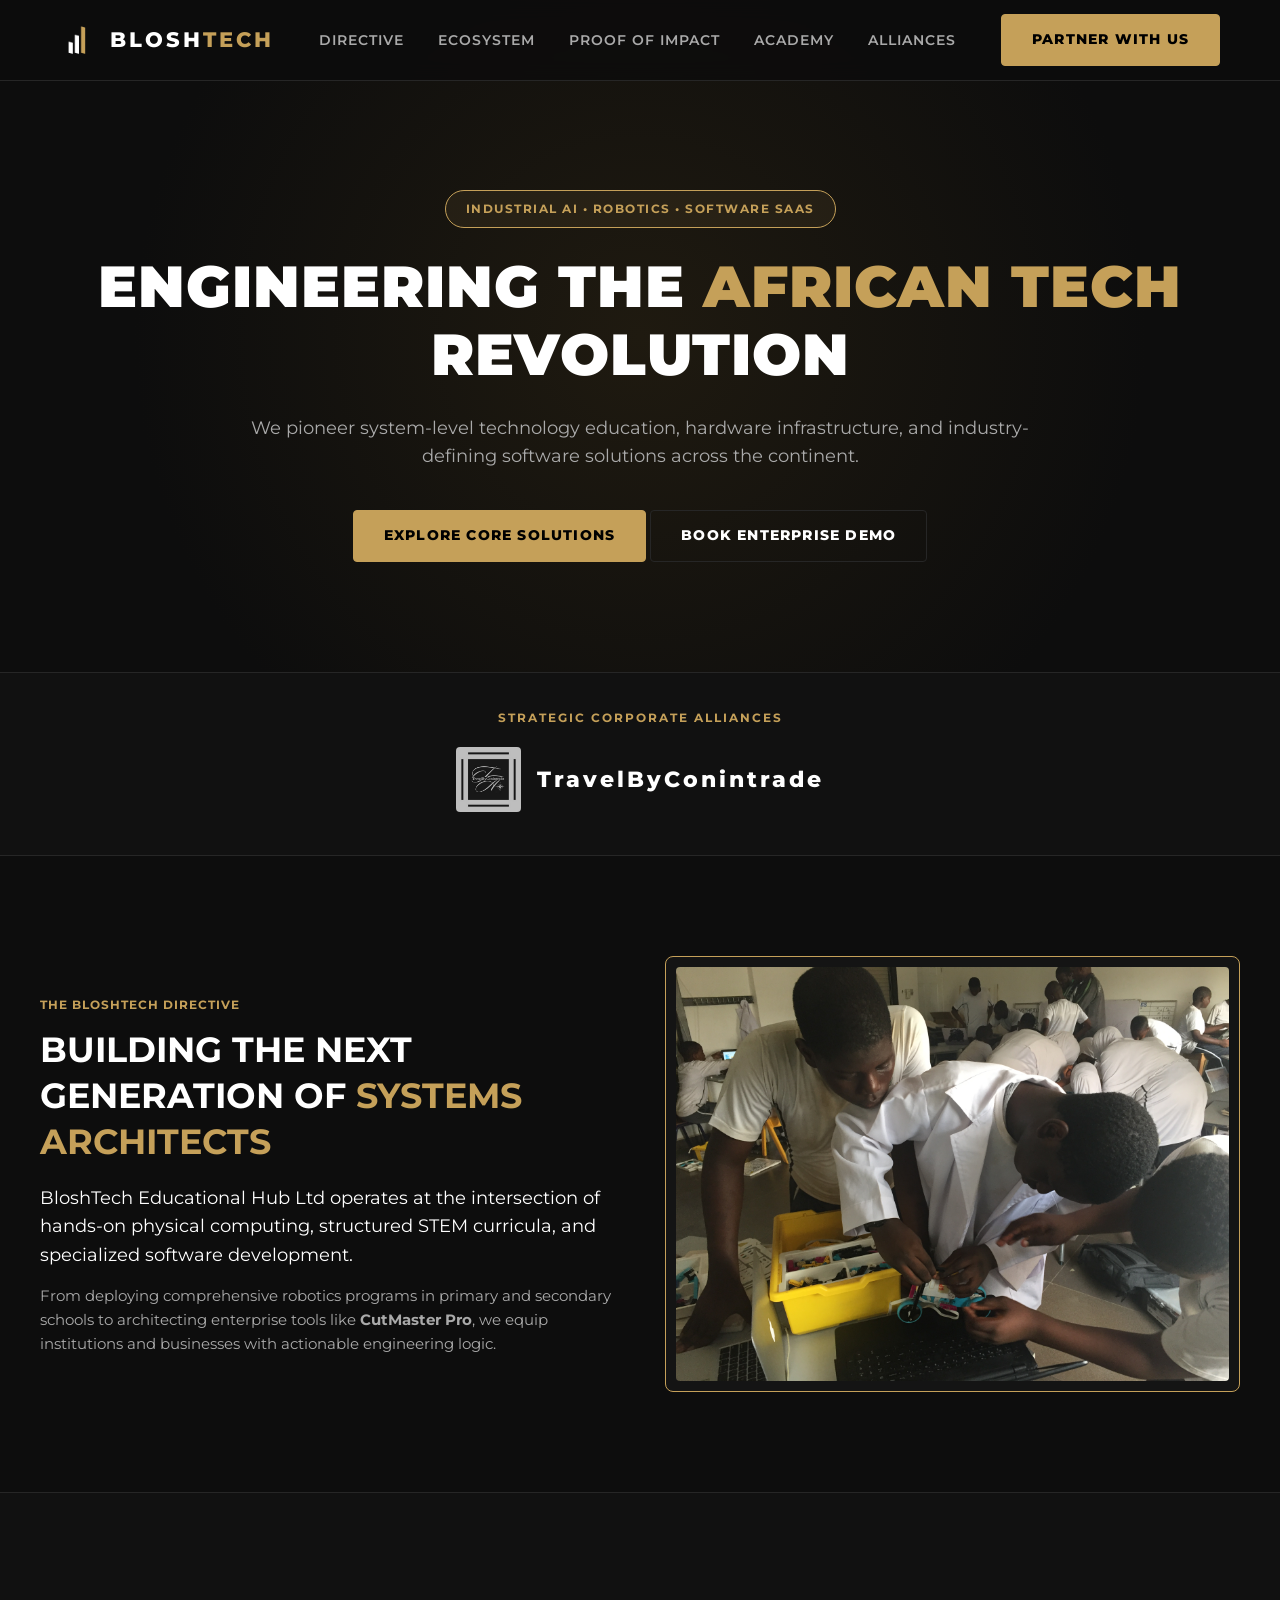
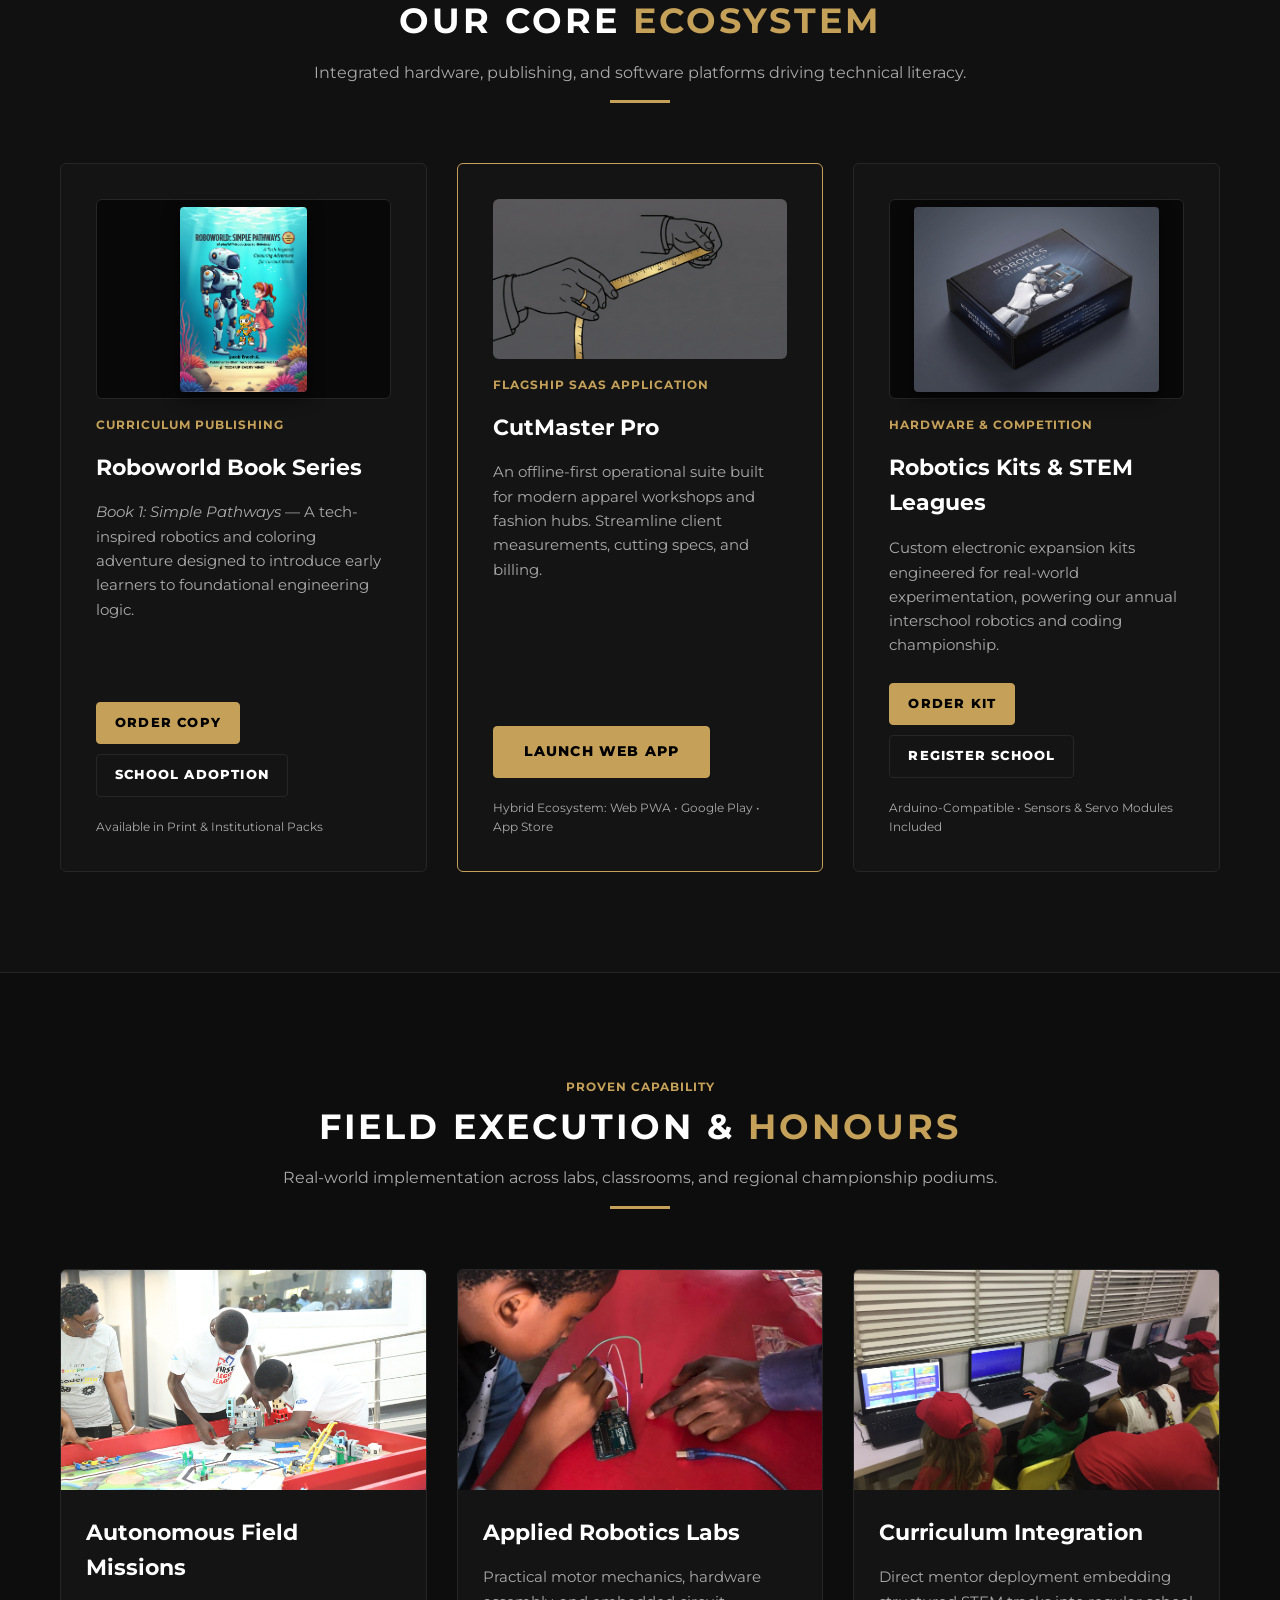
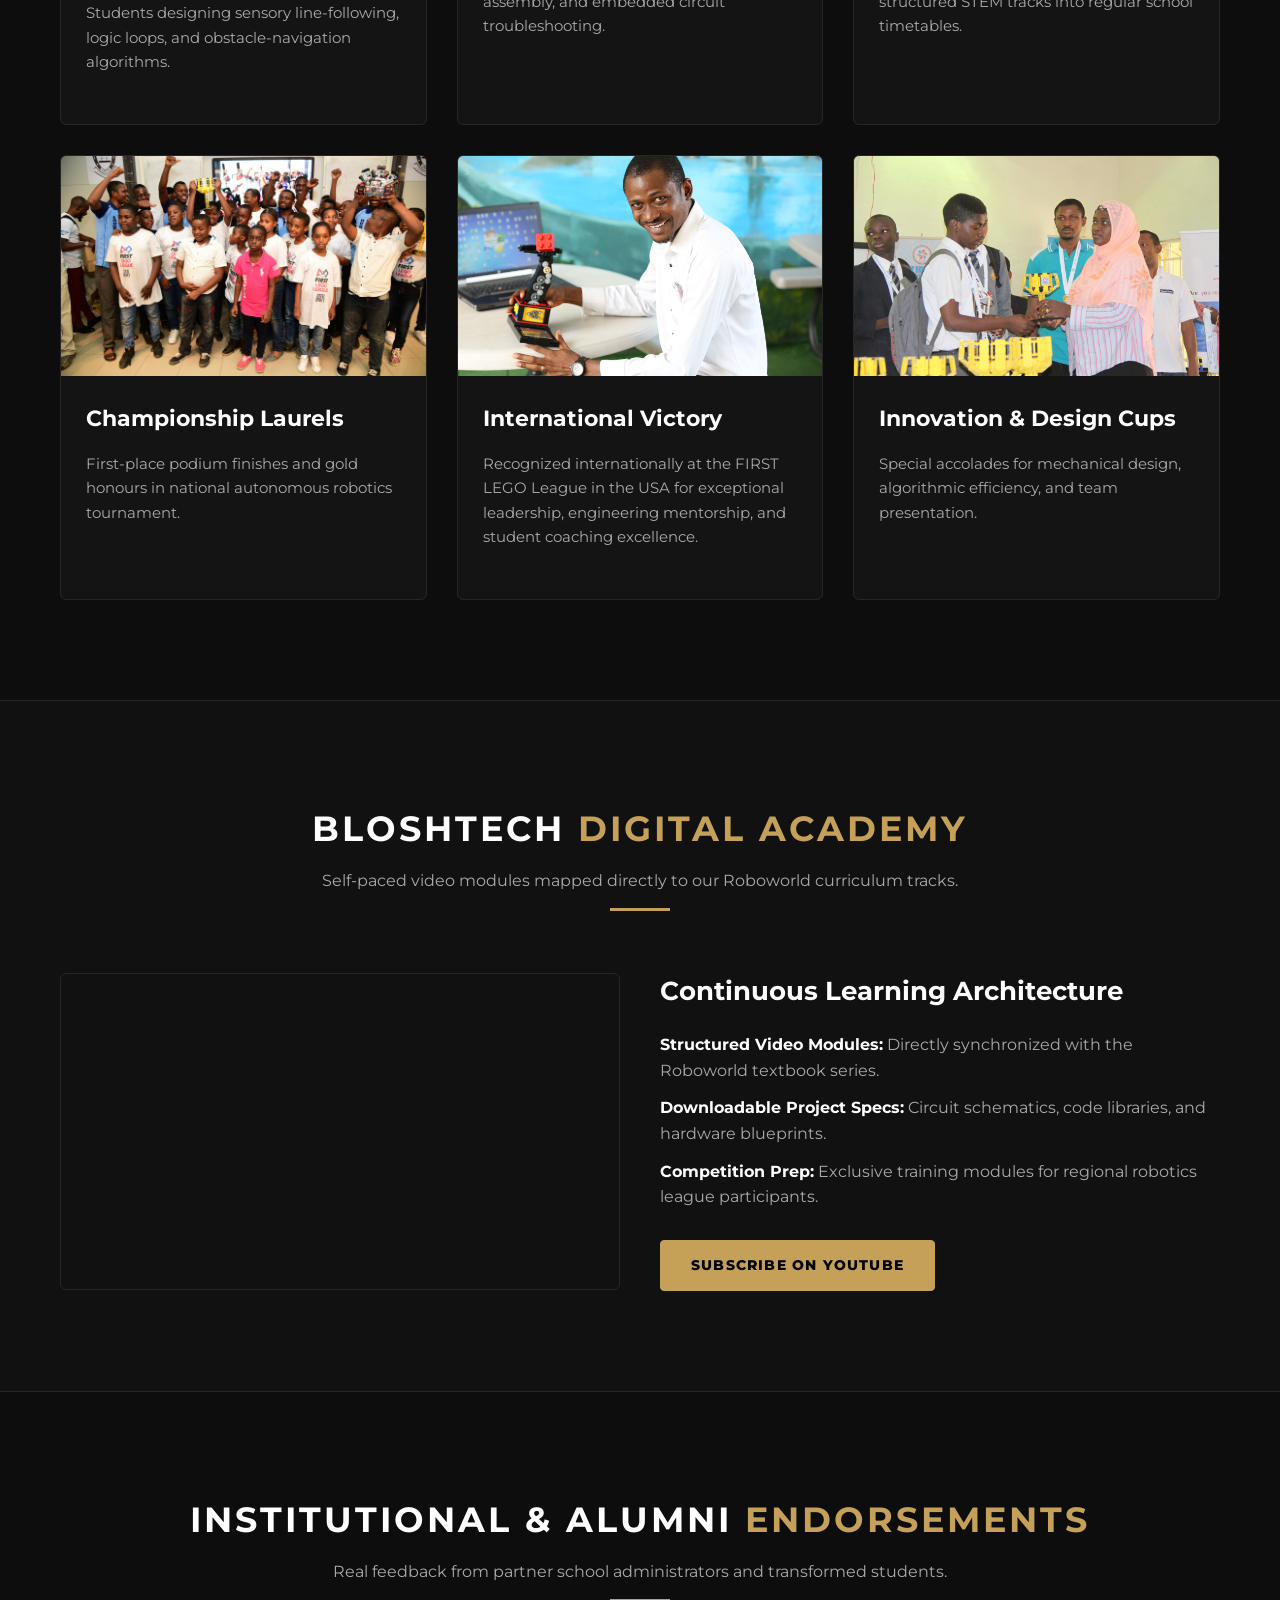
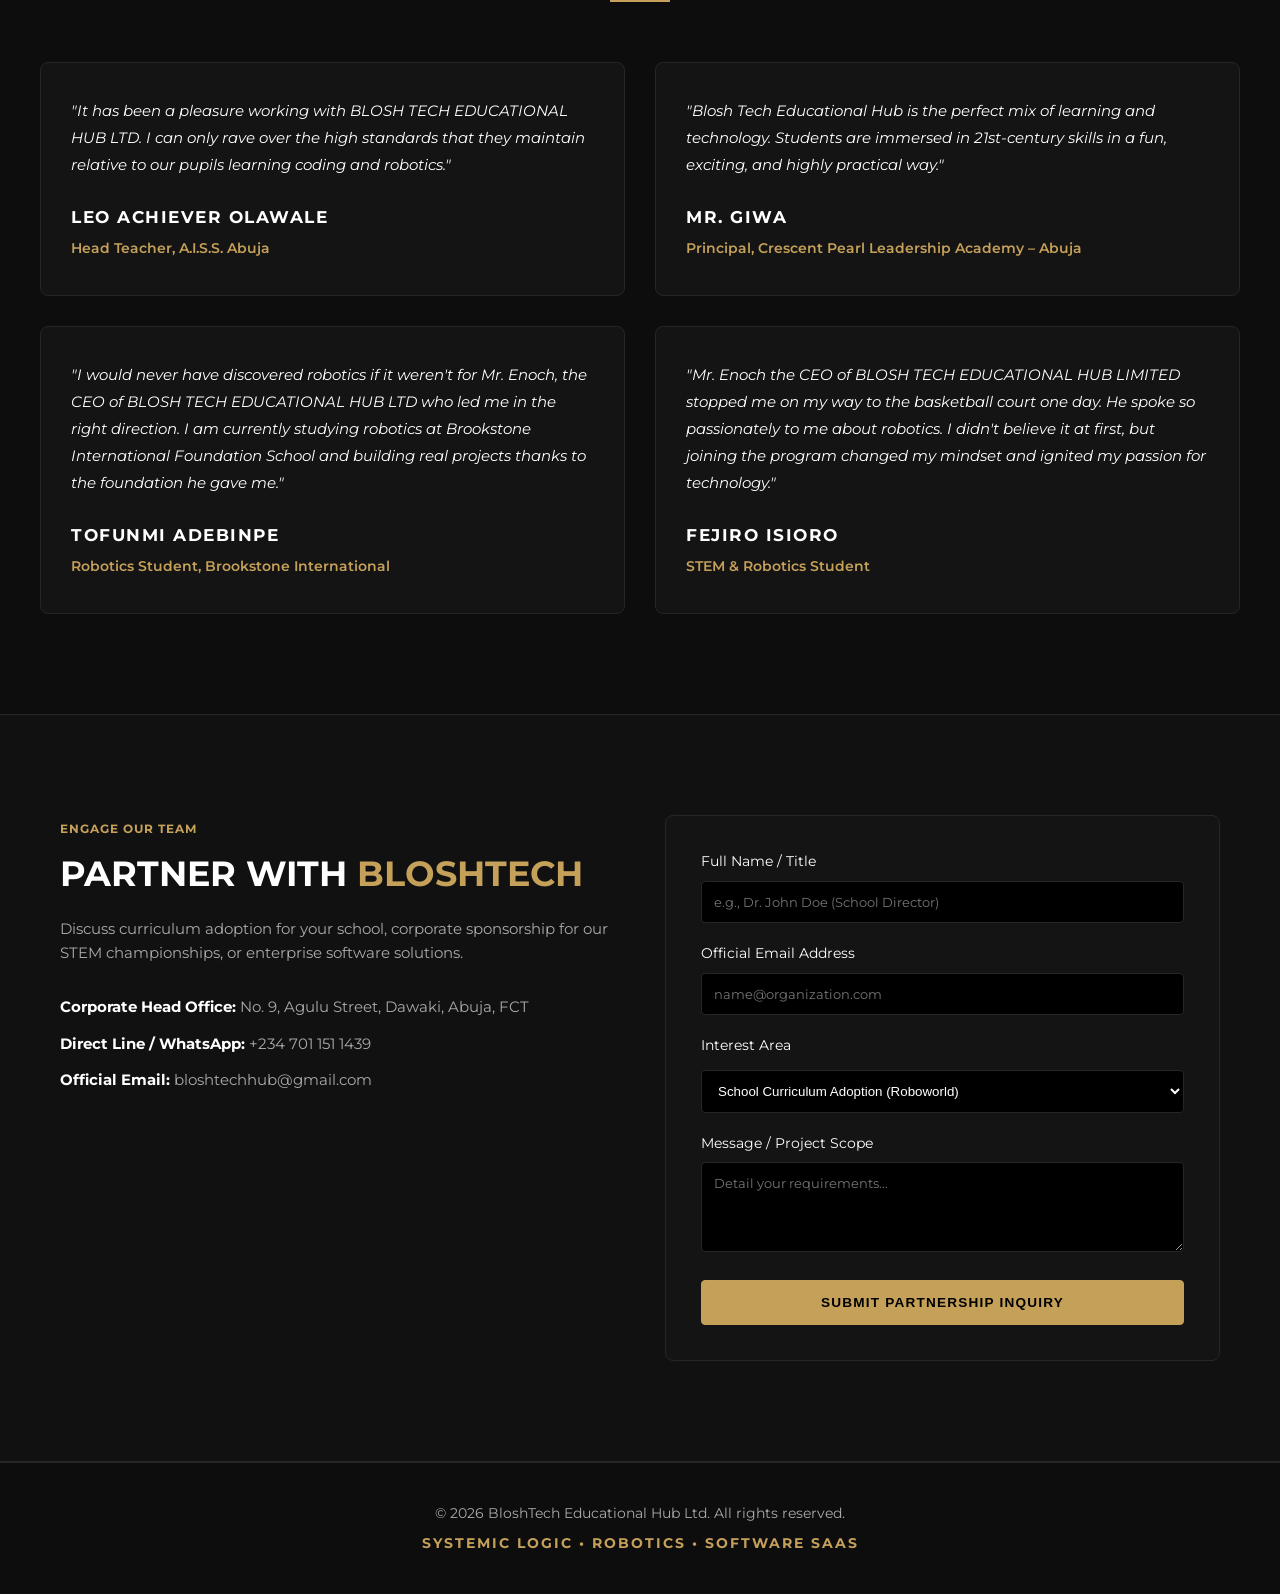
==== index.html @ fac52707 "Update index.html" ====
<!doctype html>
<html lang="en">
  <head>
    <meta charset="UTF-8" />
    <meta name="viewport" content="width=device-width, initial-scale=1.0" />
    <title>Bloshtech | Systemic Logic • Robotics • Software</title>

    <!-- =========================================================
      STEP 1: CSS STYLESHEET CONNECTION
      Ensure bloshtechmodern.css is located in the same directory.
    ========================================================= -->
    <link rel="stylesheet" href="bloshtechmodern.css" />

    <!-- Google Montserrat Fonts -->
    <link rel="preconnect" href="https://fonts.googleapis.com" />
    <link rel="preconnect" href="https://fonts.gstatic.com" crossorigin />
    <link
      href="https://fonts.googleapis.com/css2?family=Montserrat:wght@400;500;600;700;800;900&display=swap"
      rel="stylesheet"
    />

    <!-- =========================================================
      STEP 2: PWA & APP CONFIGURATION
      These files enable web installation and mobile store wrapping.
      Requires manifest.json in rIoot and icons inside the /images folder.
    ========================================================= -->
   <!-- <link rel="manifest" href="manifest.json" />-->
    <link rel="apple-touch-icon" href="images/icon-192.png" />
    <link rel="icon" type="image/png" href="images/icon-192.png" />
    <meta name="theme-color" content="#0d0d0d" />

    <!-- =========================================================
      STEP 3: SEO & SOCIAL GRAPH PREVIEWS
      Controls how your link looks when shared on WhatsApp, LinkedIn, etc.
    ========================================================= -->
    <meta
      name="description"
      content="BloshTech Educational Hub Ltd — Engineering systemic logic, STEM robotics curricula, and enterprise software solutions."
    />
    <meta
      property="og:title"
      content="BloshTech | Systemic Logic • Robotics • Software"
    />
    <meta
      property="og:description"
      content="We pioneer system-level technology education, hardware infrastructure, and industry-defining software solutions across Africa."
    />
    <meta
      property="og:image"
      content="https://bloshtech.com/images/about-team.jpg"
    />
    <meta property="og:url" content="https://bloshtech.com" />
    <meta property="og:type" content="website" />

    <!-- =========================================================
      STEP 4: PAYSTACK INLINE SDK
      Loads Paystack's official JavaScript engine for popup checkout.
    ========================================================= -->
    <script src="https://js.paystack.co/v1/inline.js"></script>
  </head>
  <body>
    <!-- =========================================================
      STEP 5: NAVIGATION BAR
      Includes your brand logo, mobile hamburger toggle, and section links.
    ========================================================= -->
    <header class="navbar">
      <div class="container nav-container">
        <a href="#" class="brand-logo">
          <!-- Logo image: Place logo-dark.png in the /images folder -->
          <img
            src="images/logo-dark.png"
            alt="Bloshtech Logo"
            class="logo-img"
            onerror="this.style.display = 'none'"
          />
          <span class="logo-text"
            >BLOSH<span class="gold-text">TECH</span></span
          >
        </a>

        <!-- Hamburger Icon Button (visible only on mobile screens) -->
        <button
          class="menu-toggle"
          id="menuToggle"
          aria-label="Toggle navigation"
        >
          ☰
        </button>

        <nav class="nav-links" id="navLinks">
          <a href="#about">Directive</a>
          <a href="#ecosystem">Ecosystem</a>
          <a href="#impact">Proof of Impact</a>
          <a href="#academy">Academy</a>
          <a href="#partners">Alliances</a>
        </nav>
        <a href="#contact" class="btn btn-gold nav-btn">Partner With Us</a>
      </div>
    </header>

    <!-- =========================================================
      STEP 6: HERO SECTION
      Primary headline and direct call-to-action buttons.
    ========================================================= -->
    <section class="hero-section">
      <div class="container hero-content">
        <span class="badge-gold">INDUSTRIAL AI • ROBOTICS • SOFTWARE SAAS</span>
        <h1 class="hero-title">
          ENGINEERING THE <span class="gold-text">AFRICAN TECH</span> REVOLUTION
        </h1>
        <p class="hero-subtitle">
          We pioneer system-level technology education, hardware infrastructure,
          and industry-defining software solutions across the continent.
        </p>
        <div class="hero-actions">
          <a href="#ecosystem" class="btn btn-gold">Explore Core Solutions</a>
          <a href="#contact" class="btn btn-outline">Book Enterprise Demo</a>
        </div>
      </div>
    </section>

    <!-- =========================================================
      STEP 7: CORPORATE STRATEGIC ALLIANCES
      Displays partner logos (Conintrade & True Mustards) with text fallbacks.
    ========================================================= -->
    <!-- Corporate Strategic Alliances Bar -->
    <section id="partners" class="partner-bar">
      <div class="container">
        <p class="partner-tag">STRATEGIC CORPORATE ALLIANCES</p>
        <div class="partner-flex">
          <div class="partner-item">
            <a
              href="https://travelbyconintrade.com"
              target="_blank"
              rel="noopener noreferrer"
              class="partner-link"
            >
              <img
                src="images/Conintrade-logo.jpeg"
                alt="Conintrade Logo"
                class="partner-logo"
              />
              <span class="partner-name">TravelByConintrade</span>
            </a>
          </div>
        </div>
      </div>
    </section>

    <!-- =========================================================
      STEP 8: CORPORATE DIRECTIVE (ABOUT)
      Overview of BloshTech's mission and team photo.
    ========================================================= -->
    <section id="about" class="section-container container">
      <div class="grid-2-equal align-center">
        <div>
          <span class="card-tag gold-tag">THE BLOSHTECH DIRECTIVE</span>
          <h2 class="section-title-large">
            BUILDING THE NEXT GENERATION OF
            <span class="gold-text">SYSTEMS ARCHITECTS</span>
          </h2>
          <p class="text-lead">
            BloshTech Educational Hub Ltd operates at the intersection of
            hands-on physical computing, structured STEM curricula, and
            specialized software development.
          </p>
          <p class="text-body">
            From deploying comprehensive robotics programs in primary and
            secondary schools to architecting enterprise tools like
            <strong>CutMaster Pro</strong>, we equip institutions and businesses
            with actionable engineering logic.
          </p>
        </div>
        <div class="image-frame-gold">
          <!-- Place about-team.jpg inside /images folder -->
          <img
            src="images/about-team.JPG"
            alt="Bloshtech Engineering Team in Action"
            class="responsive-img"
            onerror="
              this.src =
                'https://via.placeholder.com/600x400/141414/c5a059?text=Bloshtech+Engineering+Team'
            "
          />
        </div>
      </div>
    </section>

    <!-- =========================================================
      STEP 9: OUR CORE ECOSYSTEM
      Product cards highlighting Roboworld, CutMaster Pro, and Hardware Kits.
    ========================================================= -->
    <section id="ecosystem" class="section-container bg-dark-card">
      <div class="container">
        <div class="section-header">
          <h2>OUR CORE <span class="gold-text">ECOSYSTEM</span></h2>
          <p class="section-desc">
            Integrated hardware, publishing, and software platforms driving
            technical literacy.
          </p>
          <div class="gold-divider"></div>
        </div>

        <div class="grid-3">
          <!-- Roboworld Card -->

          <div id="roboworld" class="card">
            <div
              style="
                width: 100%;
                height: 200px;
                background: #080808;
                border-radius: 6px;
                display: flex;
                align-items: center;
                justify-content: center;
                margin-bottom: 16px;
                border: 1px solid var(--border-color);
              "
            >
              <img
                src="images/roboworld-book1.png"
                alt="Roboworld Simple Pathways Book 1"
                style="
                  max-height: 185px;
                  width: auto;
                  object-fit: contain;
                  border-radius: 4px;
                  box-shadow: 0 6px 16px rgba(0, 0, 0, 0.6);
                "
              />
            </div>
            <div class="card-tag gold-tag">Curriculum Publishing</div>
            <h3>Roboworld Book Series</h3>
            <p>
              <em>Book 1: Simple Pathways</em> — A tech-inspired robotics and
              coloring adventure designed to introduce early learners to
              foundational engineering logic.
            </p>
            <div
              style="
                margin-bottom: 20px;
                display: flex;
                gap: 10px;
                flex-wrap: wrap;
              "
            >
              <a
                href="https://wa.me/2347011511439?text=Hello%20BloshTech,%20I%20would%20like%20to%20order%20copies%20of%20Roboworld%20Book%201:%20Simple%20Pathways."
                target="_blank"
                class="btn btn-gold card-btn"
                style="padding: 10px 18px; font-size: 0.8rem"
                >Order Copy</a
              >
              <a
                href="#contact"
                class="btn btn-outline card-btn"
                style="padding: 10px 18px; font-size: 0.8rem"
                >School Adoption</a
              >
            </div>
            <small style="color: var(--text-muted); font-size: 0.75rem">
              Available in Print & Institutional Packs
            </small>
          </div>

          <!-- CutMaster Pro Card (Hybrid SaaS) -->
          <div id="cutmaster" class="card card-featured">
            <img
              src="images/cutmaster-preview.png"
              alt="CutMaster Pro Apparel Measurement Engine"
              style="
                width: 100%;
                height: 160px;
                object-fit: cover;
                border-radius: 6px;
                margin-bottom: 16px;
              "
            />
            <div class="card-tag gold-tag">Flagship SaaS Application</div>
            <h3>CutMaster Pro</h3>
            <p>
              An offline-first operational suite built for modern apparel
              workshops and fashion hubs. Streamline client measurements,
              cutting specs, and billing.
            </p>
            <div style="margin-bottom: 20px">
              <a
                href="https://cutmaster.bloshtech.com"
                target="_blank"
                class="btn btn-gold card-btn"
                >Launch Web App</a
              >
            </div>
            <small style="color: var(--text-muted); font-size: 0.75rem">
              Hybrid Ecosystem: Web PWA • Google Play • App Store
            </small>
          </div>

          <!-- Hardware & Competitions Card -->
          <!-- Hardware & Competitions Card -->
          <div id="kits" class="card">
            <div
              style="
                width: 100%;
                height: 200px;
                background: #080808;
                border-radius: 6px;
                display: flex;
                align-items: center;
                justify-content: center;
                margin-bottom: 16px;
                border: 1px solid var(--border-color);
              "
            >
              <img
                src="images/hardware-kit.jpg"
                alt="Ultimate Robotics Starter Kit Packaging"
                style="
                  max-height: 185px;
                  width: auto;
                  object-fit: contain;
                  border-radius: 4px;
                  box-shadow: 0 6px 16px rgba(0, 0, 0, 0.6);
                "
              />
            </div>
            <div class="card-tag gold-tag">Hardware & Competition</div>
            <h3>Robotics Kits & STEM Leagues</h3>
            <p>
              Custom electronic expansion kits engineered for real-world
              experimentation, powering our annual interschool robotics and
              coding championship.
            </p>
            <div
              style="
                margin-bottom: 20px;
                display: flex;
                gap: 10px;
                flex-wrap: wrap;
              "
            >
              <a
                href="https://wa.me/2347011511439?text=Hello%20BloshTech,%20I%20would%20like%20to%20order%20the%20Ultimate%20Robotics%20Starter%20Kit."
                target="_blank"
                class="btn btn-gold card-btn"
                style="padding: 10px 18px; font-size: 0.8rem"
                >Order Kit</a
              >
              <a
                href="#contact"
                class="btn btn-outline card-btn"
                style="padding: 10px 18px; font-size: 0.8rem"
                >Register School</a
              >
            </div>
            <small style="color: var(--text-muted); font-size: 0.75rem">
              Arduino-Compatible • Sensors & Servo Modules Included
            </small>
          </div>
        </div>
      </div>
    </section>

    <!-- =========================================================
      STEP 10: FIELD EXECUTION & IMPACT GALLERY
      Photo gallery showing hands-on classroom activities.
    ========================================================= -->
    <!-- FIELD EXECUTION & TOURNAMENT HONOURS -->
    <section id="impact" class="section-container">
      <div class="container">
        <div class="section-header">
          <span class="card-tag gold-tag">PROVEN CAPABILITY</span>
          <h2>FIELD EXECUTION & <span class="gold-text">HONOURS</span></h2>
          <p class="section-desc">
            Real-world implementation across labs, classrooms, and regional
            championship podiums.
          </p>
          <div class="gold-divider"></div>
        </div>

        <!-- 6-Card Grid: Row 1 (Classroom Execution) & Row 2 (Trophy Honours) -->
        <div class="grid-3">
          <!-- Card 1: Field Missions -->
          <div class="card card-media">
            <img
              src="images/gallery-1.JPG"
              alt="Autonomous Field Missions"
              class="card-img"
            />
            <div class="card-body">
              <h3>Autonomous Field Missions</h3>
              <p>
                Students designing sensory line-following, logic loops, and
                obstacle-navigation algorithms.
              </p>
            </div>
          </div>

          <!-- Card 2: Applied Labs -->
          <div class="card card-media">
            <img
              src="images/gallery-2.png"
              alt="Applied Robotics Labs"
              class="card-img"
            />
            <div class="card-body">
              <h3>Applied Robotics Labs</h3>
              <p>
                Practical motor mechanics, hardware assembly, and embedded
                circuit troubleshooting.
              </p>
            </div>
          </div>

          <!-- Card 3: Curriculum Integration -->
          <div class="card card-media">
            <img
              src="images/gallery-3.JPG"
              alt="Curriculum Integration"
              class="card-img"
            />
            <div class="card-body">
              <h3>Curriculum Integration</h3>
              <p>
                Direct mentor deployment embedding structured STEM tracks into
                regular school timetables.
              </p>
            </div>
          </div>

          <!-- Card 4: Trophy 1 -->
          <div class="card card-media">
            <img
              src="images/trophy-1.JPG"
              alt="Championship Podium Win"
              class="card-img"
            />
            <div class="card-body">
              <h3>Championship Laurels</h3>
              <p>
                First-place podium finishes and gold honours in national
                autonomous robotics tournament.
              </p>
            </div>
          </div>

          <!-- Card 5: Trophy 2 -->
          <div class="card card-media">
            <img
              src="images/trophy-2.JPG"
              alt="Interschool Trophy Award"
              class="card-img"
            />
            <div class="card-body">
              <h3>International Victory</h3>
              <p>
                Recognized internationally at the FIRST LEGO League in the USA
                for exceptional leadership, engineering mentorship, and student
                coaching excellence.
              </p>
            </div>
          </div>

          <!-- Card 6: Trophy 3 -->
          <div class="card card-media">
            <img
              src="images/trophy-3.JPG"
              alt="STEM League Recognition"
              class="card-img"
            />
            <div class="card-body">
              <h3>Innovation & Design Cups</h3>
              <p>
                Special accolades for mechanical design, algorithmic efficiency,
                and team presentation.
              </p>
            </div>
          </div>
        </div>
      </div>
    </section>

    <!-- =========================================================
      STEP 11: DIGITAL ACADEMY & VIDEO LESSONS
      Embedded YouTube player and curriculum highlights.
    ========================================================= -->
    <section id="academy" class="section-container bg-dark-card">
      <div class="container">
        <div class="section-header">
          <h2>BLOSHTECH <span class="gold-text">DIGITAL ACADEMY</span></h2>
          <p class="section-desc">
            Self-paced video modules mapped directly to our Roboworld curriculum
            tracks.
          </p>
          <div class="gold-divider"></div>
        </div>

        <div class="video-grid">
          <div class="video-container">
            <iframe
              src="https://www.youtube.com/embed/xDmjKUBDGhE"
              title="Roboworld Lesson Preview"
              frameborder="0"
              allow="
                accelerometer;
                autoplay;
                clipboard-write;
                encrypted-media;
                gyroscope;
                picture-in-picture;
              "
              allowfullscreen
            >
            </iframe>
          </div>
          <div class="academy-info">
            <h3>Continuous Learning Architecture</h3>
            <ul class="check-list">
              <li>
                <strong>Structured Video Modules:</strong> Directly synchronized
                with the Roboworld textbook series.
              </li>
              <li>
                <strong>Downloadable Project Specs:</strong> Circuit schematics,
                code libraries, and hardware blueprints.
              </li>
              <li>
                <strong>Competition Prep:</strong> Exclusive training modules
                for regional robotics league participants.
              </li>
            </ul>
            <a
              href="https://youtube.com/@enochjacob.mentor"
              target="_blank"
              rel="noopener noreferrer"
              class="btn btn-gold"
            >
              Subscribe on YouTube
            </a>
          </div>
        </div>
      </div>
    </section>

    <!-- =========================================================
      STEP 12: INSTITUTIONAL TESTIMONIAL
      Endorsement quote from school leadership.
    ========================================================= -->
    <!-- =========================================================
      STEP 12: INSTITUTIONAL & ALUMNI ENDORSEMENTS
    ========================================================= -->
    <section class="section-container container">
      <div class="section-header">
        <h2>
          INSTITUTIONAL & ALUMNI <span class="gold-text">ENDORSEMENTS</span>
        </h2>
        <p class="section-desc">
          Real feedback from partner school administrators and transformed
          students.
        </p>
        <div class="gold-divider"></div>
      </div>

      <div class="testimonials-grid">
        <!-- Testimonial 1 -->
        <div class="testimonial-card">
          <p class="quote-text">
            "It has been a pleasure working with BLOSH TECH EDUCATIONAL HUB LTD.
            I can only rave over the high standards that they maintain relative
            to our pupils learning coding and robotics."
          </p>
          <div class="quote-author">
            <h4>LEO ACHIEVER OLAWALE</h4>
            <span class="gold-text">Head Teacher, A.I.S.S. Abuja</span>
          </div>
        </div>

        <!-- Testimonial 2 -->
        <div class="testimonial-card">
          <p class="quote-text">
            "Blosh Tech Educational Hub is the perfect mix of learning and
            technology. Students are immersed in 21st-century skills in a fun,
            exciting, and highly practical way."
          </p>
          <div class="quote-author">
            <h4>MR. GIWA</h4>
            <span class="gold-text"
              >Principal, Crescent Pearl Leadership Academy – Abuja</span
            >
          </div>
        </div>

        <!-- Testimonial 3 -->
        <div class="testimonial-card">
          <p class="quote-text">
            "I would never have discovered robotics if it weren't for Mr. Enoch,
            the CEO of BLOSH TECH EDUCATIONAL HUB LTD who led me in the right
            direction. I am currently studying robotics at Brookstone
            International Foundation School and building real projects thanks to
            the foundation he gave me."
          </p>
          <div class="quote-author">
            <h4>TOFUNMI ADEBINPE</h4>
            <span class="gold-text"
              >Robotics Student, Brookstone International</span
            >
          </div>
        </div>

        <!-- Testimonial 4 -->
        <div class="testimonial-card">
          <p class="quote-text">
            "Mr. Enoch the CEO of BLOSH TECH EDUCATIONAL HUB LIMITED stopped me
            on my way to the basketball court one day. He spoke so passionately
            to me about robotics. I didn't believe it at first, but joining the
            program changed my mindset and ignited my passion for technology."
          </p>
          <div class="quote-author">
            <h4>FEJIRO ISIORO</h4>
            <span class="gold-text">STEM & Robotics Student</span>
          </div>
        </div>
      </div>
    </section>

    <!-- =========================================================
      STEP 13: ENTERPRISE CONTACT & INQUIRY FORM
      Dual pipeline: Sends data to bloshtechhub@gmail.com and opens WhatsApp.
    ========================================================= -->
    <section id="contact" class="section-container bg-dark-card">
      <div class="container">
        <div class="grid-2-equal">
          <div>
            <span class="card-tag gold-tag">ENGAGE OUR TEAM</span>
            <h2 class="section-title-large">
              PARTNER WITH <span class="gold-text">BLOSHTECH</span>
            </h2>
            <p class="text-body" style="margin-bottom: 30px">
              Discuss curriculum adoption for your school, corporate sponsorship
              for our STEM championships, or enterprise software solutions.
            </p>

            <div class="contact-info-block">
              <p>
                <strong>Corporate Head Office:</strong> No. 9, Agulu Street,
                Dawaki, Abuja, FCT
              </p>
              <p><strong>Direct Line / WhatsApp:</strong> +234 701 151 1439</p>
              <p><strong>Official Email:</strong> bloshtechhub@gmail.com</p>
            </div>
          </div>

          <!-- Form inputs mapped to JavaScript submission -->
          <form id="inquiryForm" class="contact-form">
            <div class="form-group">
              <label>Full Name / Title</label>
              <input
                type="text"
                id="clientName"
                name="name"
                placeholder="e.g., Dr. John Doe (School Director)"
                required
              />
            </div>
            <div class="form-group">
              <label>Official Email Address</label>
              <input
                type="email"
                id="clientEmail"
                name="email"
                placeholder="name@organization.com"
                required
              />
            </div>
            <div class="form-group">
              <label>Interest Area</label>
              <select
                id="clientInterest"
                name="interest"
                style="
                  width: 100%;
                  padding: 12px;
                  background: #000;
                  border: 1px solid var(--border-color);
                  color: #fff;
                  border-radius: 4px;
                  margin-top: 5px;
                "
              >
                <option>School Curriculum Adoption (Roboworld)</option>
                <option>Interschool Championship Registration</option>
                <option>CutMaster Pro Enterprise License</option>
                <option>Corporate Partnership / CSR Support</option>
              </select>
            </div>
            <div class="form-group">
              <label>Message / Project Scope</label>
              <textarea
                id="clientMessage"
                name="message"
                rows="4"
                placeholder="Detail your requirements..."
                required
              ></textarea>
            </div>
            <button
              type="submit"
              id="submitBtn"
              class="btn btn-gold"
              style="width: 100%"
            >
              Submit Partnership Inquiry
            </button>
          </form>
        </div>
      </div>
    </section>

    <!-- =========================================================
      STEP 14: FOOTER
    ========================================================= -->
    <footer class="footer">
      <div class="container footer-content">
        <p>&copy; 2026 BloshTech Educational Hub Ltd. All rights reserved.</p>
        <p class="footer-tagline">SYSTEMIC LOGIC • ROBOTICS • SOFTWARE SAAS</p>
      </div>
    </footer>

    <!-- =========================================================
      STEP 15: JAVASCRIPT LOGIC
      Handles mobile hamburger menu, form submission, and Paystack trigger.
    ========================================================= -->
    <script>
      /* --- Part A: Mobile Drawer Toggle --- */
      const menuToggle = document.getElementById("menuToggle");
      const navLinks = document.getElementById("navLinks");

      // Toggles the mobile navigation on hamburger click
      menuToggle.addEventListener("click", () => {
        navLinks.classList.toggle("active");
      });

      // Automatically closes the menu when a section link is selected
      document.querySelectorAll(".nav-links a").forEach((link) => {
        link.addEventListener("click", () => {
          navLinks.classList.remove("active");
        });
      });

      /* --- Part B: Web3Forms Email & WhatsApp Dispatch --- */
      const form = document.getElementById("inquiryForm");
      const submitBtn = document.getElementById("submitBtn");

      form.addEventListener("submit", async function (e) {
        e.preventDefault(); // Prevents default page refresh
        submitBtn.innerText = "Transmitting Inquiry...";
        submitBtn.disabled = true;

        // Read user form inputs
        const name = document.getElementById("clientName").value;
        const email = document.getElementById("clientEmail").value;
        const interest = document.getElementById("clientInterest").value;
        const message = document.getElementById("clientMessage").value;

        // 1. Silent Background Form Submission to bloshtechhub@gmail.com
        try {
          await fetch("https://api.web3forms.com/submit", {
            method: "POST",
            headers: {
              "Content-Type": "application/json",
              Accept: "application/json",
            },
            body: JSON.stringify({
              // Your generated Web3Forms Access Key
              access_key: "3a031636-1ab9-4318-98cb-86e5b8c030a2",
              subject: `New Enterprise Inquiry from ${name} - ${interest}`,
              from_name: "BloshTech Website Portal",
              name: name,
              email: email,
              interest: interest,
              message: message,
            }),
          });
        } catch (err) {
          console.warn(
            "Email backup failed to dispatch, continuing to WhatsApp.",
          );
        }

        // 2. Format and open WhatsApp pre-filled chat with your official line (+2347011511439)
        const whatsappPhone = "2347011511439";
        const waText = encodeURIComponent(
          `Hello BloshTech,\n\nI just submitted an inquiry via bloshtech.com.\n\n*Name:* ${name}\n*Email:* ${email}\n*Interest:* ${interest}\n*Project Scope:* ${message}`,
        );

        window.open(`https://wa.me/${whatsappPhone}?text=${waText}`, "_blank");

        // 3. Reset form state after 4 seconds
        submitBtn.innerText = "Inquiry Sent Successfully!";
        setTimeout(() => {
          submitBtn.innerText = "Submit Partnership Inquiry";
          submitBtn.disabled = false;
          form.reset();
        }, 4000);
      });

      /* --- Part C: Paystack Payment Trigger Handler --- */
      // Replace with your live public key (pk_live_...) once Paystack activation completes
      const PAYSTACK_PUBLIC_KEY = "pk_test_xxxxxxxxxxxxxxxxxxxxxxxx";

      function triggerPaystackUpgrade(planCode, amountInKobo, userEmail) {
        if (typeof PaystackPop === "undefined") {
          alert(
            "Payment engine is loading. Please check your internet connection.",
          );
          return;
        }

        const handler = PaystackPop.setup({
          key: PAYSTACK_PUBLIC_KEY,
          email: userEmail,
          amount: amountInKobo, // e.g., 500000 = ₦5,000.00
          plan: planCode || "",
          ref: "BT-" + Math.floor(Math.random() * 1000000000 + 1),
          callback: function (response) {
            alert("Payment successful! Reference: " + response.reference);
          },
          onClose: function () {
            console.log("Transaction window closed.");
          },
        });
        handler.openIframe();
      }
    </script>
  </body>
</html>
---- bloshtechmodern.css ----
/* Core Design System */
:root {
  --bg-dark: #0d0d0d;
  --bg-card: #141414;
  --bg-card-hover: #1c1c1c;
  --accent-gold: #c5a059;
  --accent-gold-hover: #d8b268;
  --text-white: #ffffff;
  --text-muted: #aaaaaa;
  --border-color: #262626;
  --font-main: "Montserrat", sans-serif;
}

* {
  margin: 0;
  padding: 0;
  box-sizing: border-box;
  scroll-behavior: smooth;
}

body {
  background-color: var(--bg-dark);
  color: var(--text-white);
  font-family: var(--font-main);
  line-height: 1.6;
  overflow-x: hidden;
}

.container {
  max-width: 1200px;
  margin: 0 auto;
  padding: 0 20px;
}

.gold-text {
  color: var(--accent-gold);
}

/* Header & Navigation Bar */
.navbar {
  position: fixed;
  top: 0;
  width: 100%;
  background-color: rgba(13, 13, 13, 0.95);
  backdrop-filter: blur(10px);
  border-bottom: 1px solid var(--border-color);
  z-index: 1000;
  padding: 14px 0;
}

.nav-container {
  display: flex;
  justify-content: space-between;
  align-items: center;
  position: relative;
}

.brand-logo {
  display: flex;
  align-items: center;
  gap: 12px;
  text-decoration: none;
}

.logo-img {
  height: 38px;
  width: auto;
}

.logo-text {
  font-size: 1.3rem;
  font-weight: 800;
  letter-spacing: 3px;
  color: #ffffff;
}

.nav-links a {
  color: var(--text-muted);
  text-decoration: none;
  margin: 0 15px;
  font-size: 0.85rem;
  font-weight: 600;
  text-transform: uppercase;
  letter-spacing: 1px;
  transition: color 0.3s;
}

.nav-links a:hover {
  color: var(--accent-gold);
}

/* Mobile Hamburger Button */
.menu-toggle {
  display: none;
  background: transparent;
  border: 1px solid var(--border-color);
  color: var(--accent-gold);
  font-size: 1.5rem;
  padding: 4px 12px;
  border-radius: 4px;
  cursor: pointer;
}

/* Buttons */
.btn {
  display: inline-block;
  padding: 14px 30px;
  border-radius: 4px;
  font-weight: 800;
  font-size: 0.85rem;
  text-transform: uppercase;
  letter-spacing: 1.2px;
  text-decoration: none;
  transition: all 0.3s ease;
  cursor: pointer;
}

.btn-gold {
  background-color: var(--accent-gold);
  color: #000000;
  border: 1px solid var(--accent-gold);
}

.btn-gold:hover {
  background-color: var(--accent-gold-hover);
  border-color: var(--accent-gold-hover);
  transform: translateY(-2px);
}

.btn-outline {
  background-color: transparent;
  color: var(--text-white);
  border: 1px solid var(--border-color);
}

.btn-outline:hover {
  border-color: var(--accent-gold);
  color: var(--accent-gold);
}

/* Hero Section */
.hero-section {
  padding: 190px 0 110px 0;
  text-align: center;
  background: radial-gradient(circle at center, #1f1a10 0%, var(--bg-dark) 70%);
}

.badge-gold {
  display: inline-block;
  background-color: rgba(197, 160, 89, 0.08);
  color: var(--accent-gold);
  border: 1px solid var(--accent-gold);
  padding: 8px 20px;
  border-radius: 50px;
  font-size: 0.78rem;
  font-weight: 700;
  letter-spacing: 1.5px;
  margin-bottom: 25px;
}

.hero-title {
  font-size: 3.6rem;
  font-weight: 900;
  letter-spacing: 1px;
  line-height: 1.18;
  margin-bottom: 25px;
  text-transform: uppercase;
}

.hero-subtitle {
  max-width: 800px;
  margin: 0 auto 40px auto;
  color: var(--text-muted);
  font-size: 1.1rem;
  font-weight: 400;
  line-height: 1.6;
}

/* Partner Bar */
.partner-bar {
  border-top: 1px solid var(--border-color);
  border-bottom: 1px solid var(--border-color);
  padding: 35px 0;
  background-color: #111111;
  text-align: center;
}

.partner-tag {
  font-size: 0.75rem;
  color: var(--accent-gold);
  letter-spacing: 2px;
  font-weight: 700;
  margin-bottom: 20px;
}

.partner-flex {
  display: flex;
  justify-content: center;
  align-items: center;
  gap: 40px;
}

.partner-link {
  display: inline-flex;
  align-items: center;
  gap: 16px;
  text-decoration: none;
  transition:
    transform 0.3s ease,
    opacity 0.3s ease;
}

.partner-link:hover {
  transform: translateY(-2px);
}

.partner-logo {
  height: 65px;
  width: auto;
  border-radius: 4px;
  object-fit: contain;
  filter: grayscale(100%) opacity(0.75);
  transition: all 0.3s ease;
}

.partner-link:hover .partner-logo {
  filter: grayscale(0%) opacity(1);
  transform: scale(1.05);
}

.partner-name {
  font-size: 1.4rem;
  font-weight: 800;
  letter-spacing: 3px;
  color: #ffffff;
  transition: color 0.3s ease;
}

.partner-link:hover .partner-name {
  color: var(--accent-gold);
}

/* Section Grid Layouts */
.section-container {
  padding: 100px 0;
}

.bg-dark-card {
  background-color: #111111;
  border-top: 1px solid var(--border-color);
  border-bottom: 1px solid var(--border-color);
}

.section-header {
  text-align: center;
  margin-bottom: 60px;
}

.section-header h2 {
  font-size: 2.2rem;
  letter-spacing: 3px;
}

.section-desc {
  color: var(--text-muted);
  margin-top: 10px;
}

.gold-divider {
  width: 60px;
  height: 3px;
  background-color: var(--accent-gold);
  margin: 15px auto 0 auto;
}

.grid-3 {
  display: grid;
  grid-template-columns: repeat(auto-fit, minmax(320px, 1fr));
  gap: 30px;
}

.grid-2-equal {
  display: grid;
  grid-template-columns: 1fr 1fr;
  gap: 50px;
}

.align-center {
  align-items: center;
}

/* Cards */
.card {
  background-color: var(--bg-card);
  border: 1px solid var(--border-color);
  padding: 35px;
  border-radius: 6px;
  transition: all 0.3s ease;
  display: flex;
  flex-direction: column;
}

.card:hover {
  background-color: var(--bg-card-hover);
  border-color: var(--accent-gold);
  transform: translateY(-5px);
}

.card-featured {
  border-color: var(--accent-gold);
}

.card-tag {
  font-size: 0.75rem;
  color: var(--text-muted);
  text-transform: uppercase;
  letter-spacing: 1px;
  margin-bottom: 15px;
}

.gold-tag {
  color: var(--accent-gold);
  font-weight: 700;
}

.card h3 {
  font-size: 1.4rem;
  margin-bottom: 15px;
}

.card p {
  color: var(--text-muted);
  font-size: 0.95rem;
  margin-bottom: 25px;
  flex-grow: 1;
}

.card-link {
  color: var(--accent-gold);
  text-decoration: none;
  font-weight: 700;
  font-size: 0.9rem;
}

.card-media {
  padding: 0;
  overflow: hidden;
}

.card-img {
  width: 100%;
  height: 220px;
  object-fit: cover;
}

.card-body {
  padding: 25px;
}

/* Directive Section */
.section-title-large {
  font-size: 2.2rem;
  line-height: 1.3;
  margin: 10px 0 20px 0;
}

.text-lead {
  font-size: 1.1rem;
  color: var(--text-white);
  margin-bottom: 15px;
}

.text-body {
  color: var(--text-muted);
  font-size: 0.95rem;
}

.image-frame-gold {
  border: 1px solid var(--accent-gold);
  padding: 10px;
  border-radius: 8px;
  background-color: var(--bg-card);
}

.responsive-img {
  width: 100%;
  height: auto;
  border-radius: 4px;
  display: block;
}

/* Video Section */
.video-grid {
  display: grid;
  grid-template-columns: 1fr 1fr;
  gap: 40px;
  align-items: center;
}

.video-container {
  position: relative;
  padding-bottom: 56.25%;
  height: 0;
  border: 1px solid var(--border-color);
  border-radius: 6px;
  overflow: hidden;
}

.video-container iframe {
  position: absolute;
  top: 0;
  left: 0;
  width: 100%;
  height: 100%;
}

.academy-info h3 {
  font-size: 1.6rem;
  margin-bottom: 20px;
}

.check-list {
  list-style: none;
  margin-bottom: 30px;
}

.check-list li {
  margin-bottom: 12px;
  color: var(--text-muted);
}

.check-list li strong {
  color: var(--text-white);
}

/* Testimonial Section Grid */
.testimonials-grid {
  display: grid;
  grid-template-columns: repeat(2, 1fr);
  gap: 30px;
}

.testimonial-card {
  background-color: var(--bg-card);
  border: 1px solid var(--border-color);
  border-radius: 8px;
  padding: 35px 30px;
  display: flex;
  flex-direction: column;
  justify-content: space-between;
  transition: all 0.3s ease;
}

.testimonial-card:hover {
  border-color: var(--accent-gold);
  transform: translateY(-4px);
  background-color: var(--bg-card-hover);
}

.testimonial-card .quote-text {
  font-size: 0.96rem;
  font-style: italic;
  color: var(--text-white);
  line-height: 1.75;
  margin-bottom: 25px;
}

.testimonial-card .quote-author h4 {
  font-size: 1.05rem;
  letter-spacing: 1.5px;
  margin-bottom: 4px;
}

.testimonial-card .quote-author span {
  font-size: 0.85rem;
  font-weight: 600;
}

/* Contact Form */
.contact-form {
  background: var(--bg-card);
  padding: 35px;
  border-radius: 8px;
  border: 1px solid var(--border-color);
}

.form-group {
  margin-bottom: 20px;
}

.form-group label {
  display: block;
  font-size: 0.85rem;
  margin-bottom: 8px;
  color: var(--text-white);
}

.form-group input,
.form-group textarea {
  width: 100%;
  padding: 12px;
  background: #000;
  border: 1px solid var(--border-color);
  color: #fff;
  border-radius: 4px;
  font-family: var(--font-main);
}

.form-group input:focus,
.form-group textarea:focus {
  outline: none;
  border-color: var(--accent-gold);
}

.contact-info-block p {
  margin-bottom: 12px;
  font-size: 0.95rem;
  color: var(--text-muted);
}

.contact-info-block strong {
  color: var(--text-white);
}

/* Footer */
.footer {
  border-top: 1px solid var(--border-color);
  padding: 40px 0;
  text-align: center;
  color: var(--text-muted);
  font-size: 0.85rem;
}

.footer-tagline {
  margin-top: 8px;
  color: var(--accent-gold);
  letter-spacing: 2px;
  font-weight: 700;
}

/* Responsive Rules */
@media (max-width: 900px) {
  .menu-toggle {
    display: block;
  }

  .nav-btn {
    display: none;
  }

  .nav-links {
    display: none;
    position: absolute;
    top: 100%;
    left: 0;
    width: 100%;
    background-color: rgba(13, 13, 13, 0.98);
    border-bottom: 1px solid var(--border-color);
    flex-direction: column;
    padding: 20px 0;
    text-align: center;
  }

  .nav-links.active {
    display: flex;
  }

  .nav-links a {
    display: block;
    margin: 12px 0;
    font-size: 1rem;
  }

  .grid-2-equal,
  .video-grid,
  .testimonials-grid {
    grid-template-columns: 1fr;
    gap: 20px;
  }

  .hero-title {
    font-size: 2.2rem;
  }
}
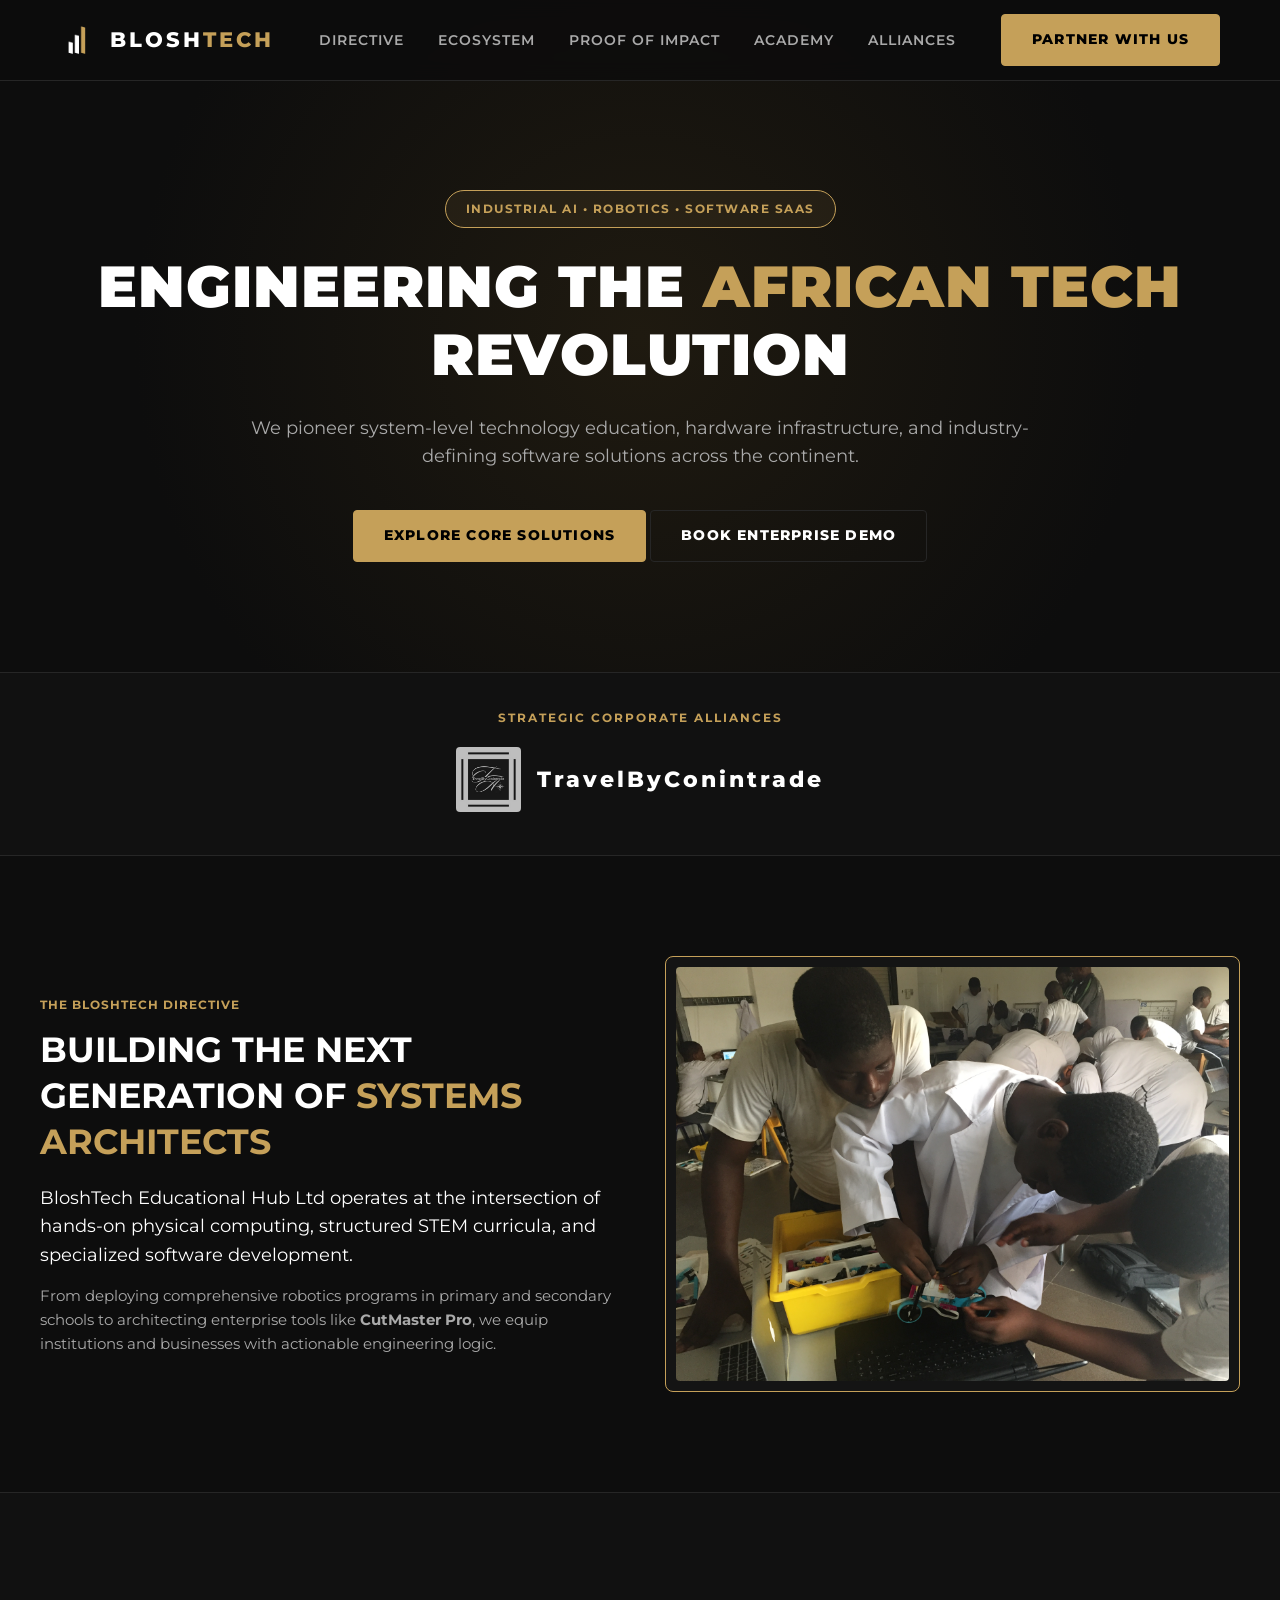
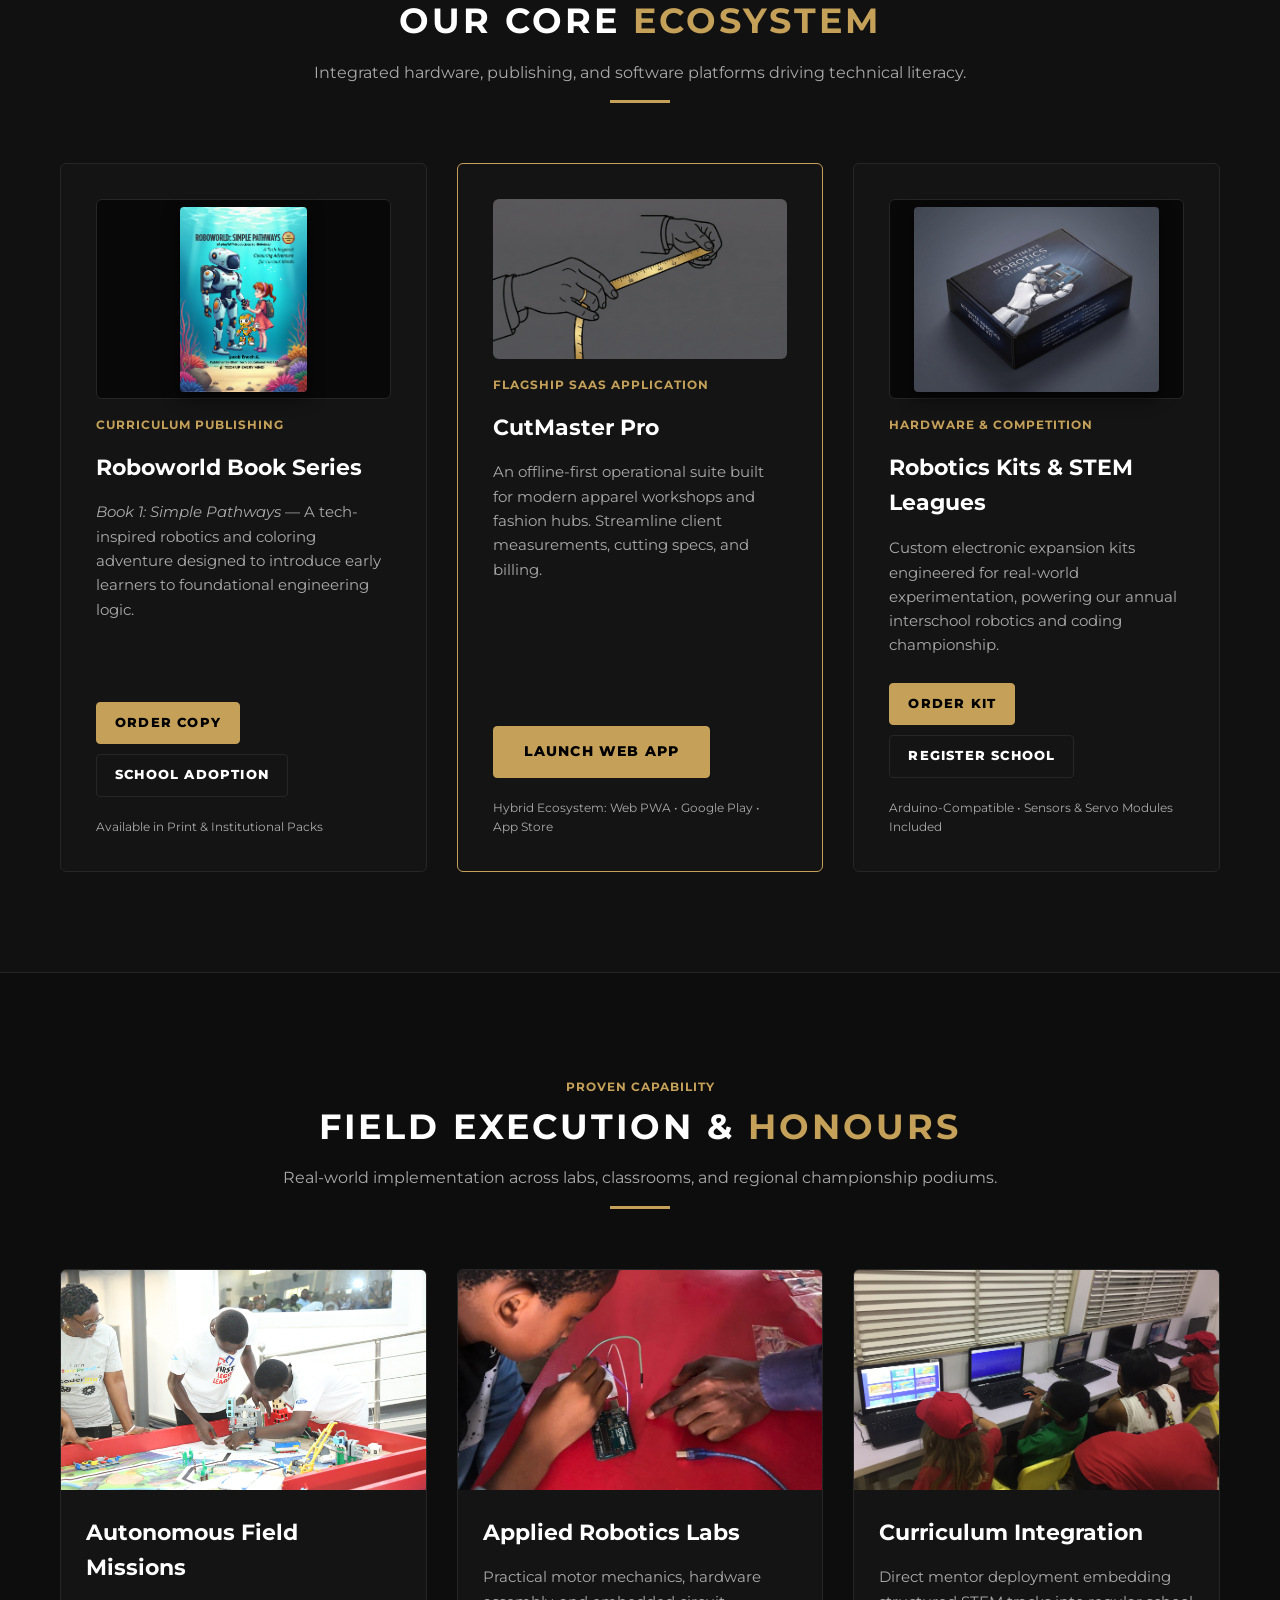
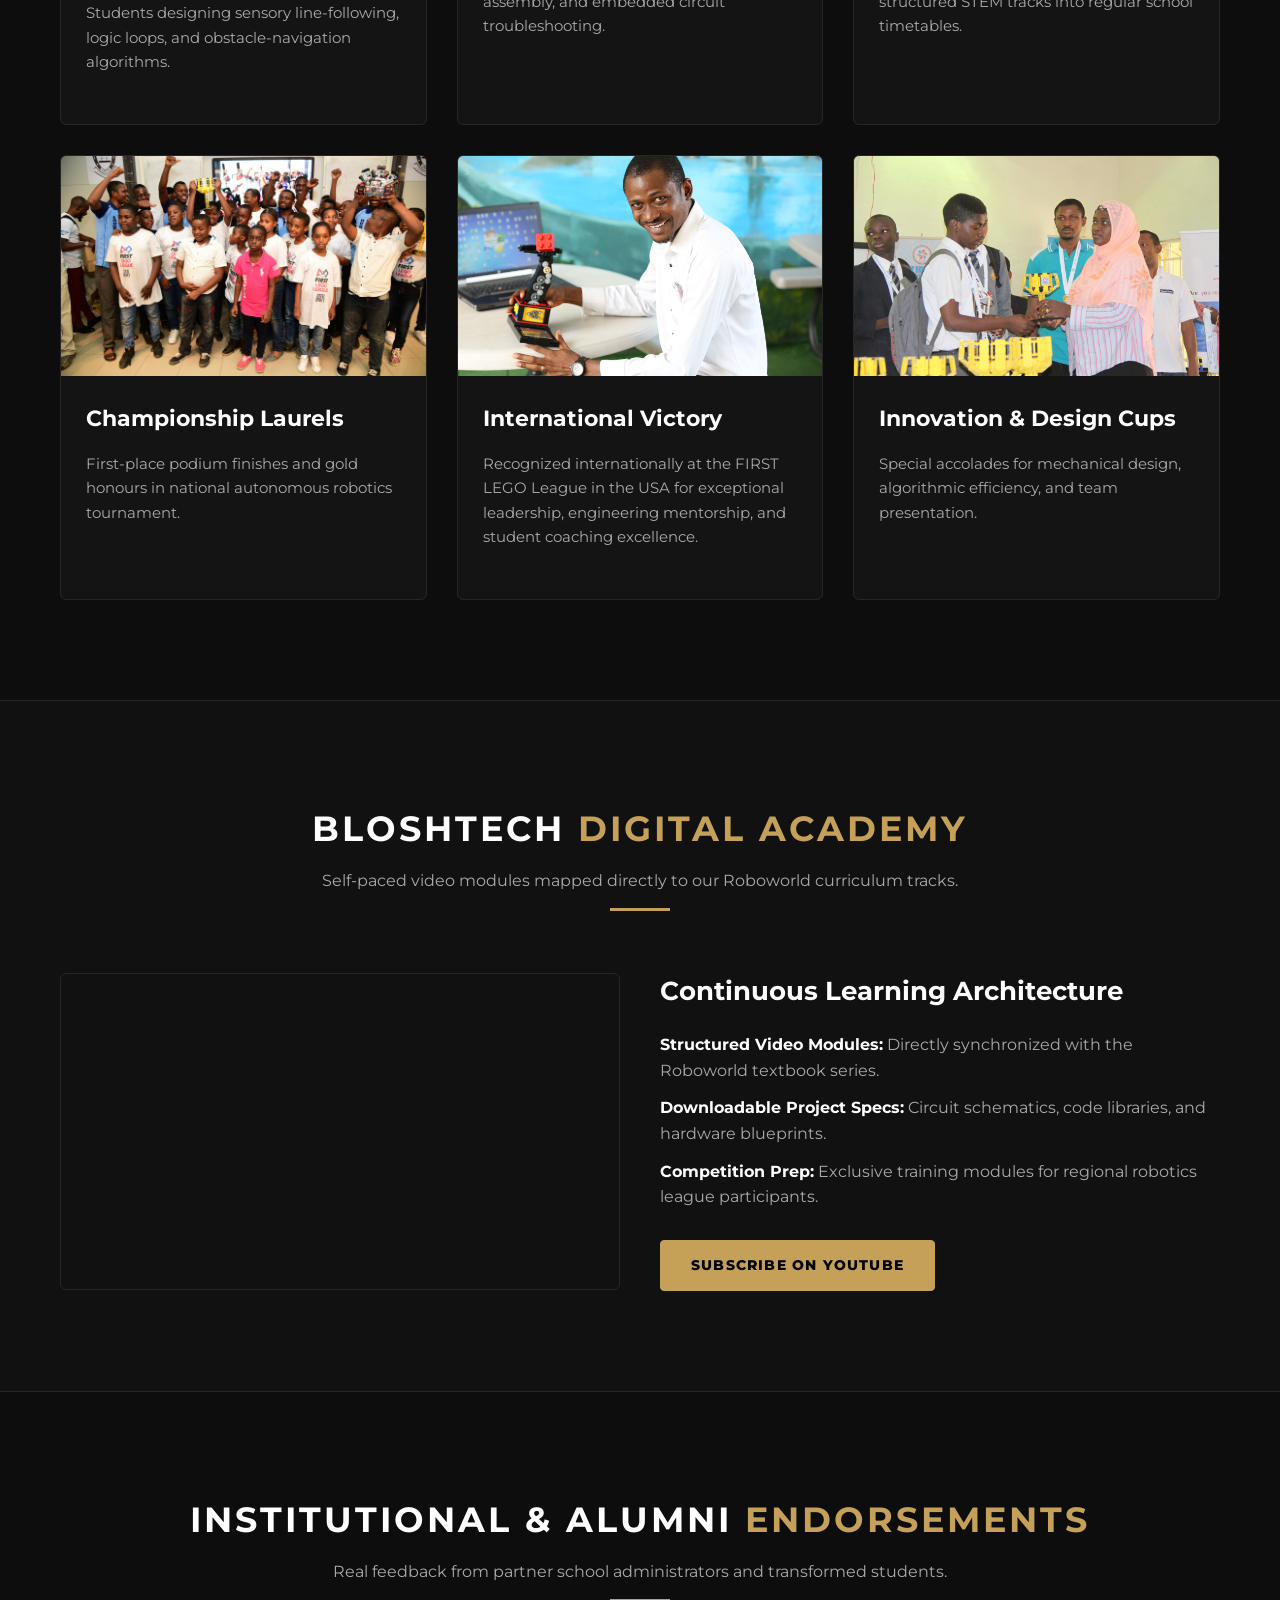
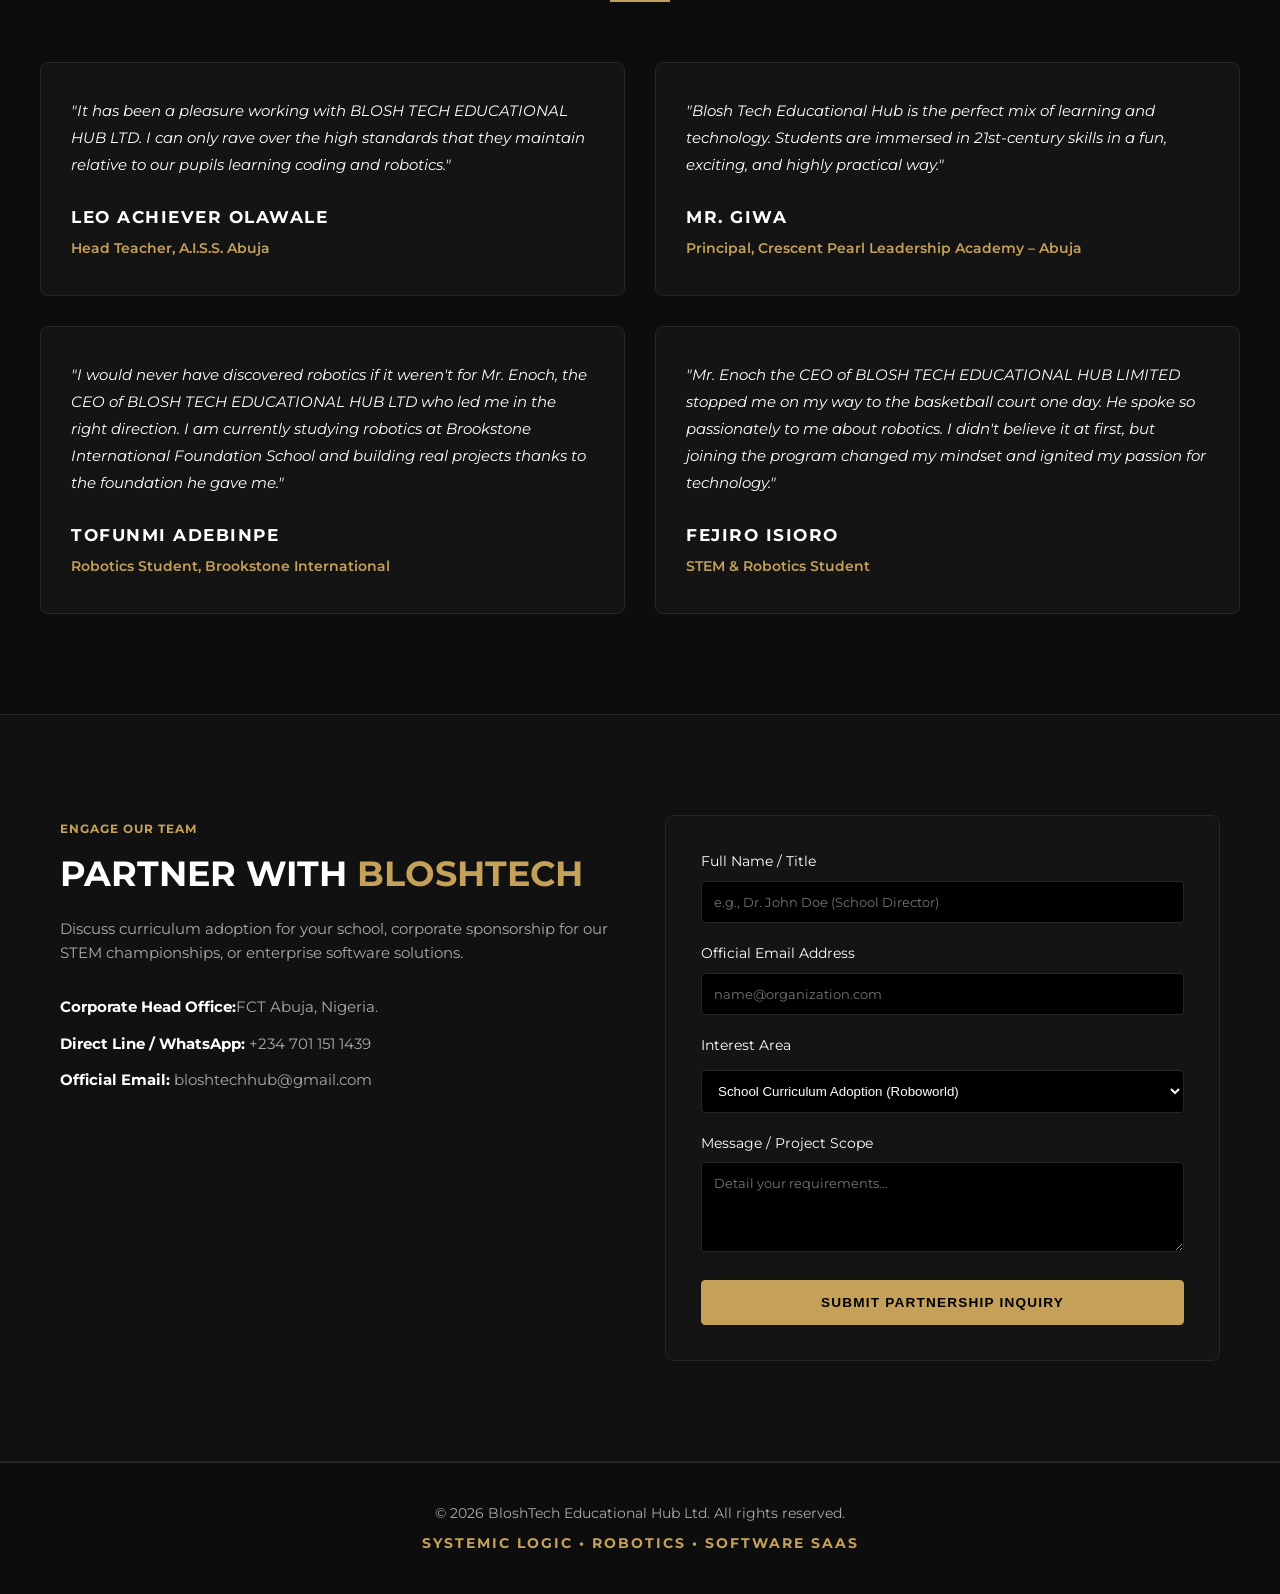
==== commit cd913fea: "Update index.html" ====
--- a/index.html
+++ b/index.html
@@ -643,8 +643,7 @@
 
             <div class="contact-info-block">
               <p>
-                <strong>Corporate Head Office:</strong> No. 9, Agulu Street,
-                Dawaki, Abuja, FCT
+                <strong>Corporate Head Office:</strong>FCT Abuja, Nigeria.
               </p>
               <p><strong>Direct Line / WhatsApp:</strong> +234 701 151 1439</p>
               <p><strong>Official Email:</strong> bloshtechhub@gmail.com</p>
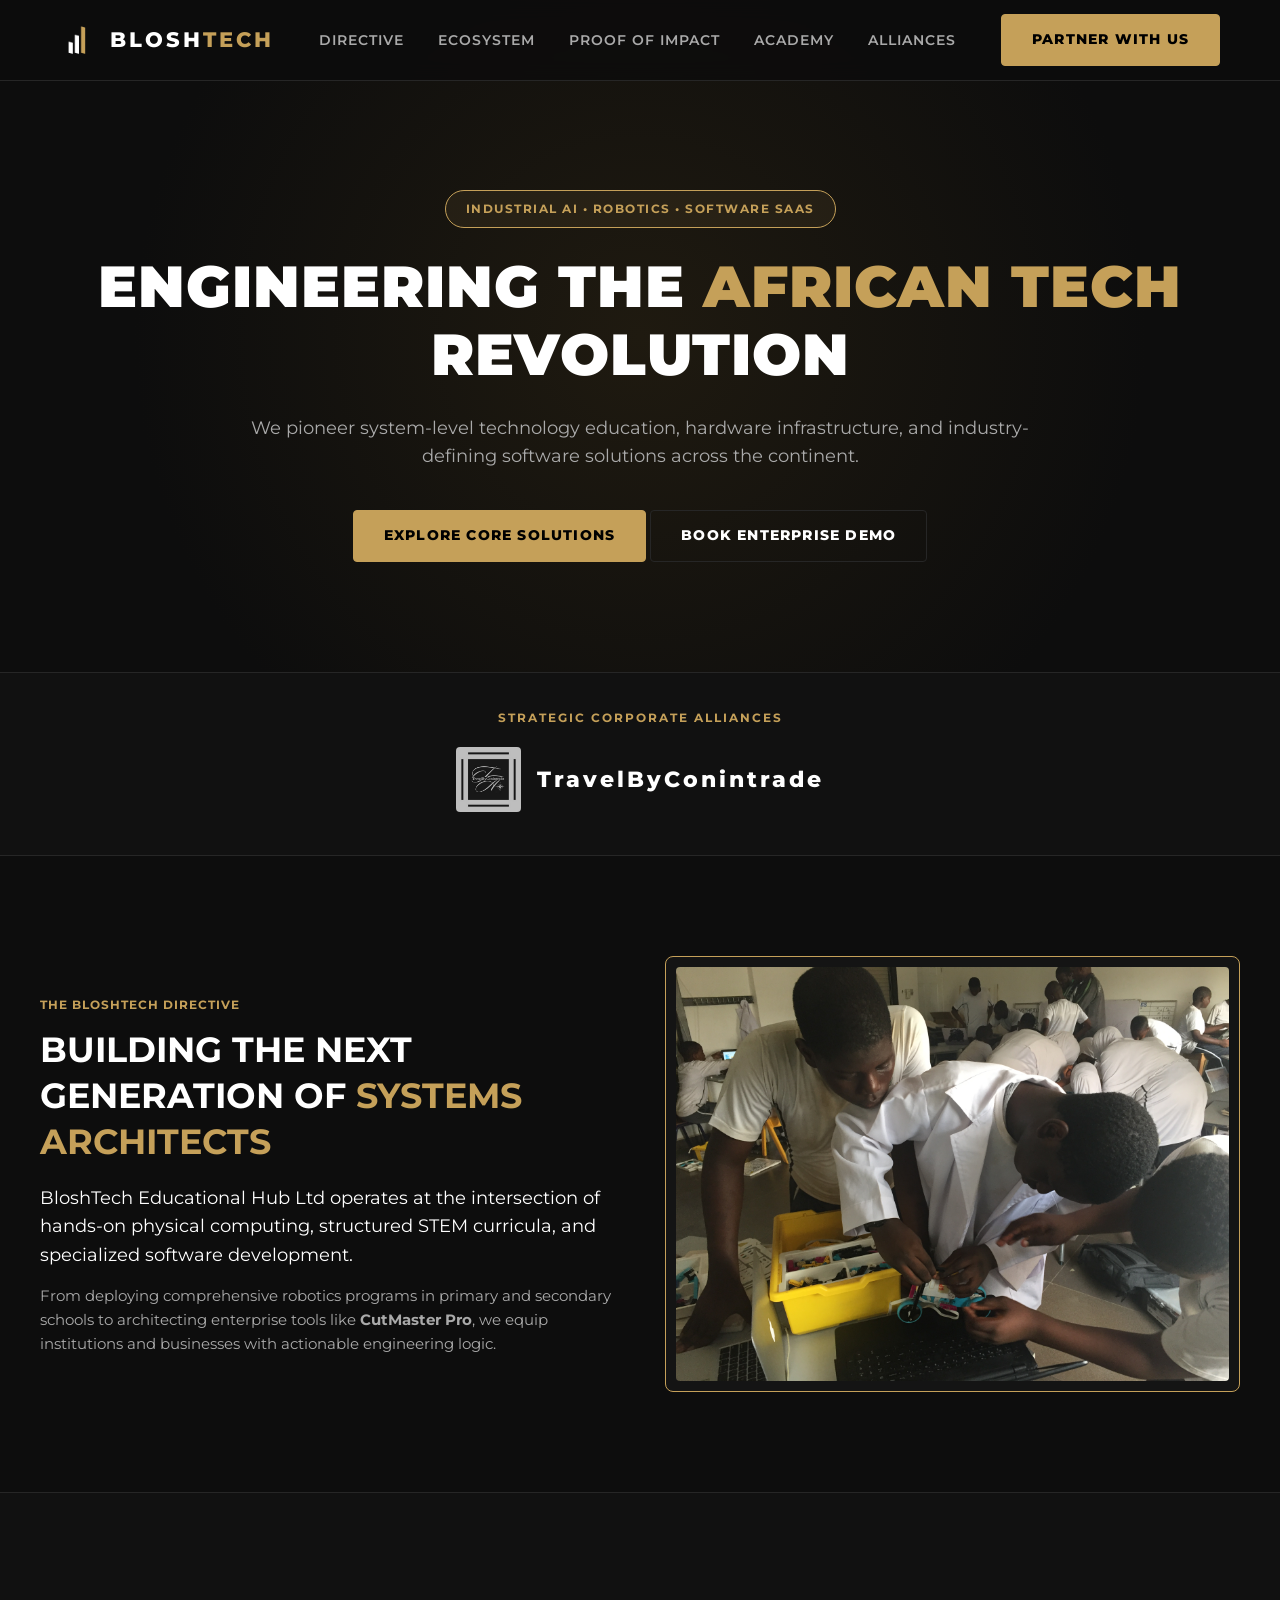
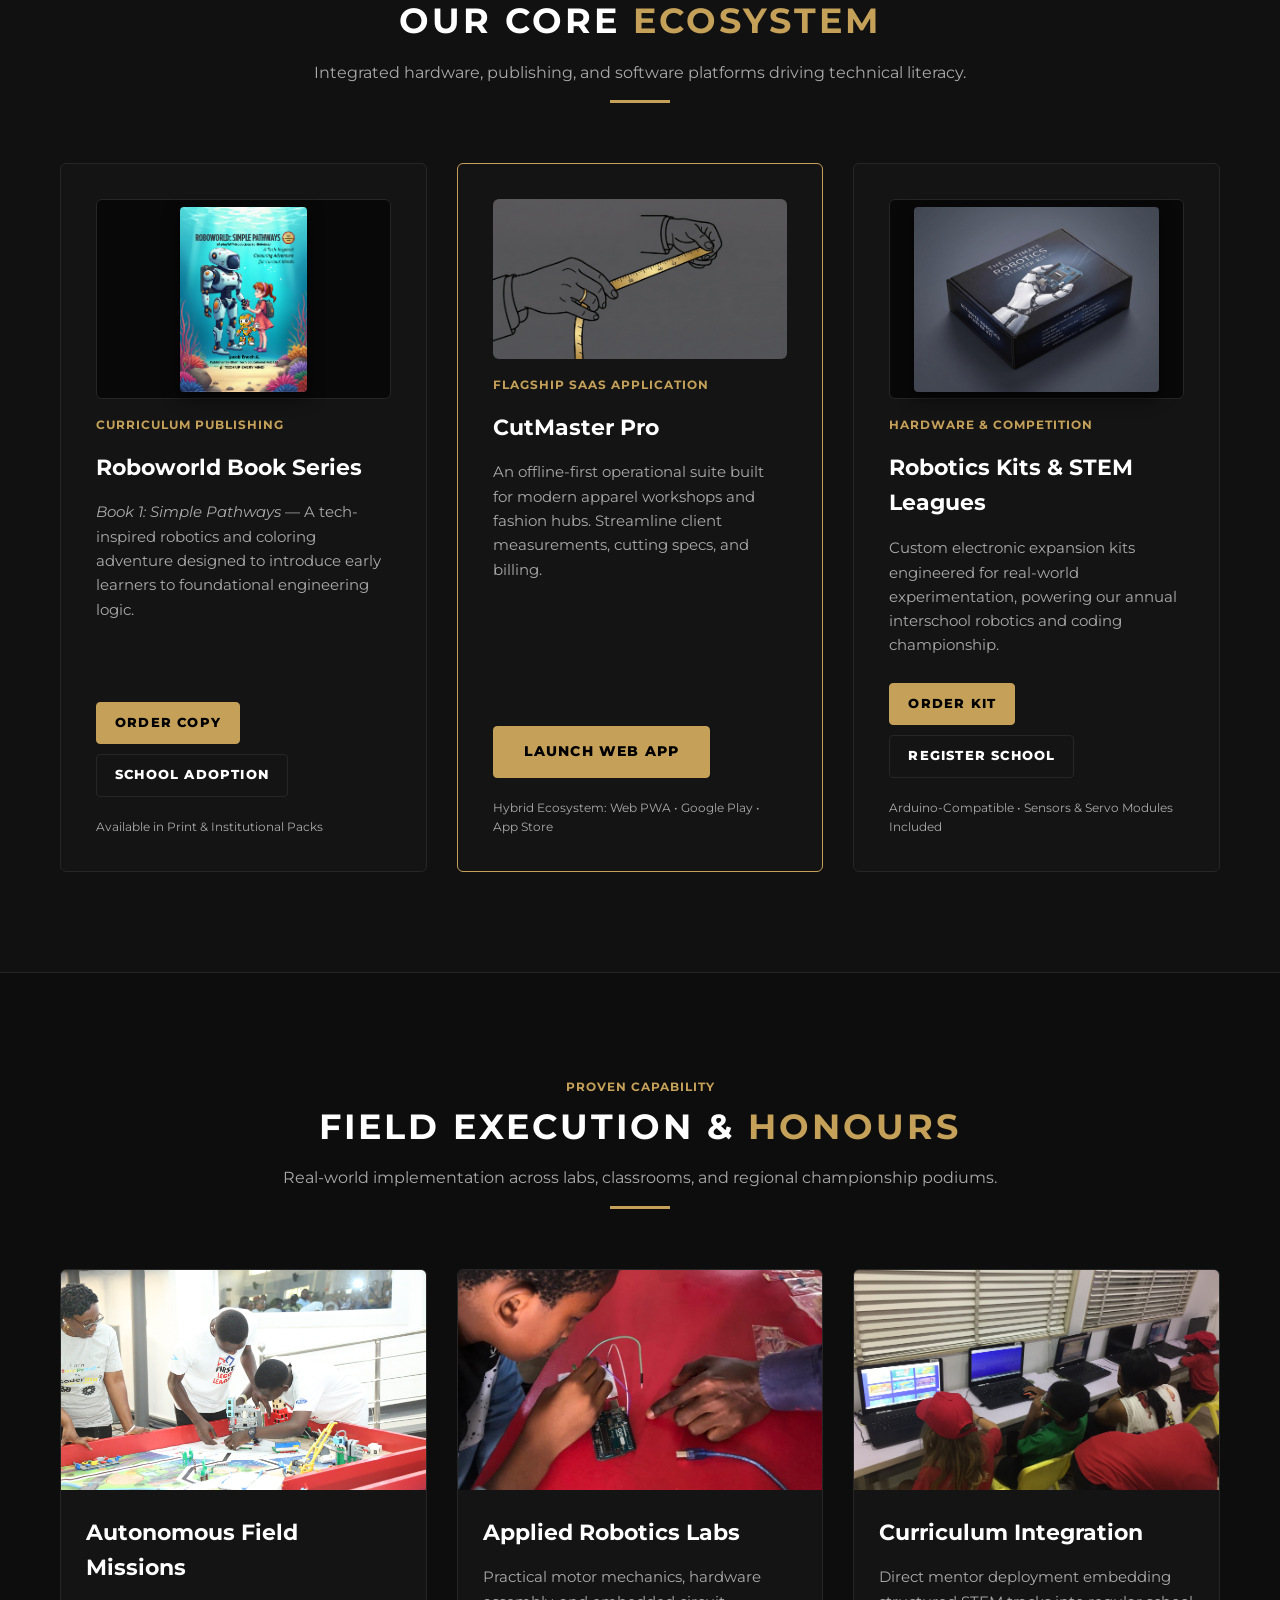
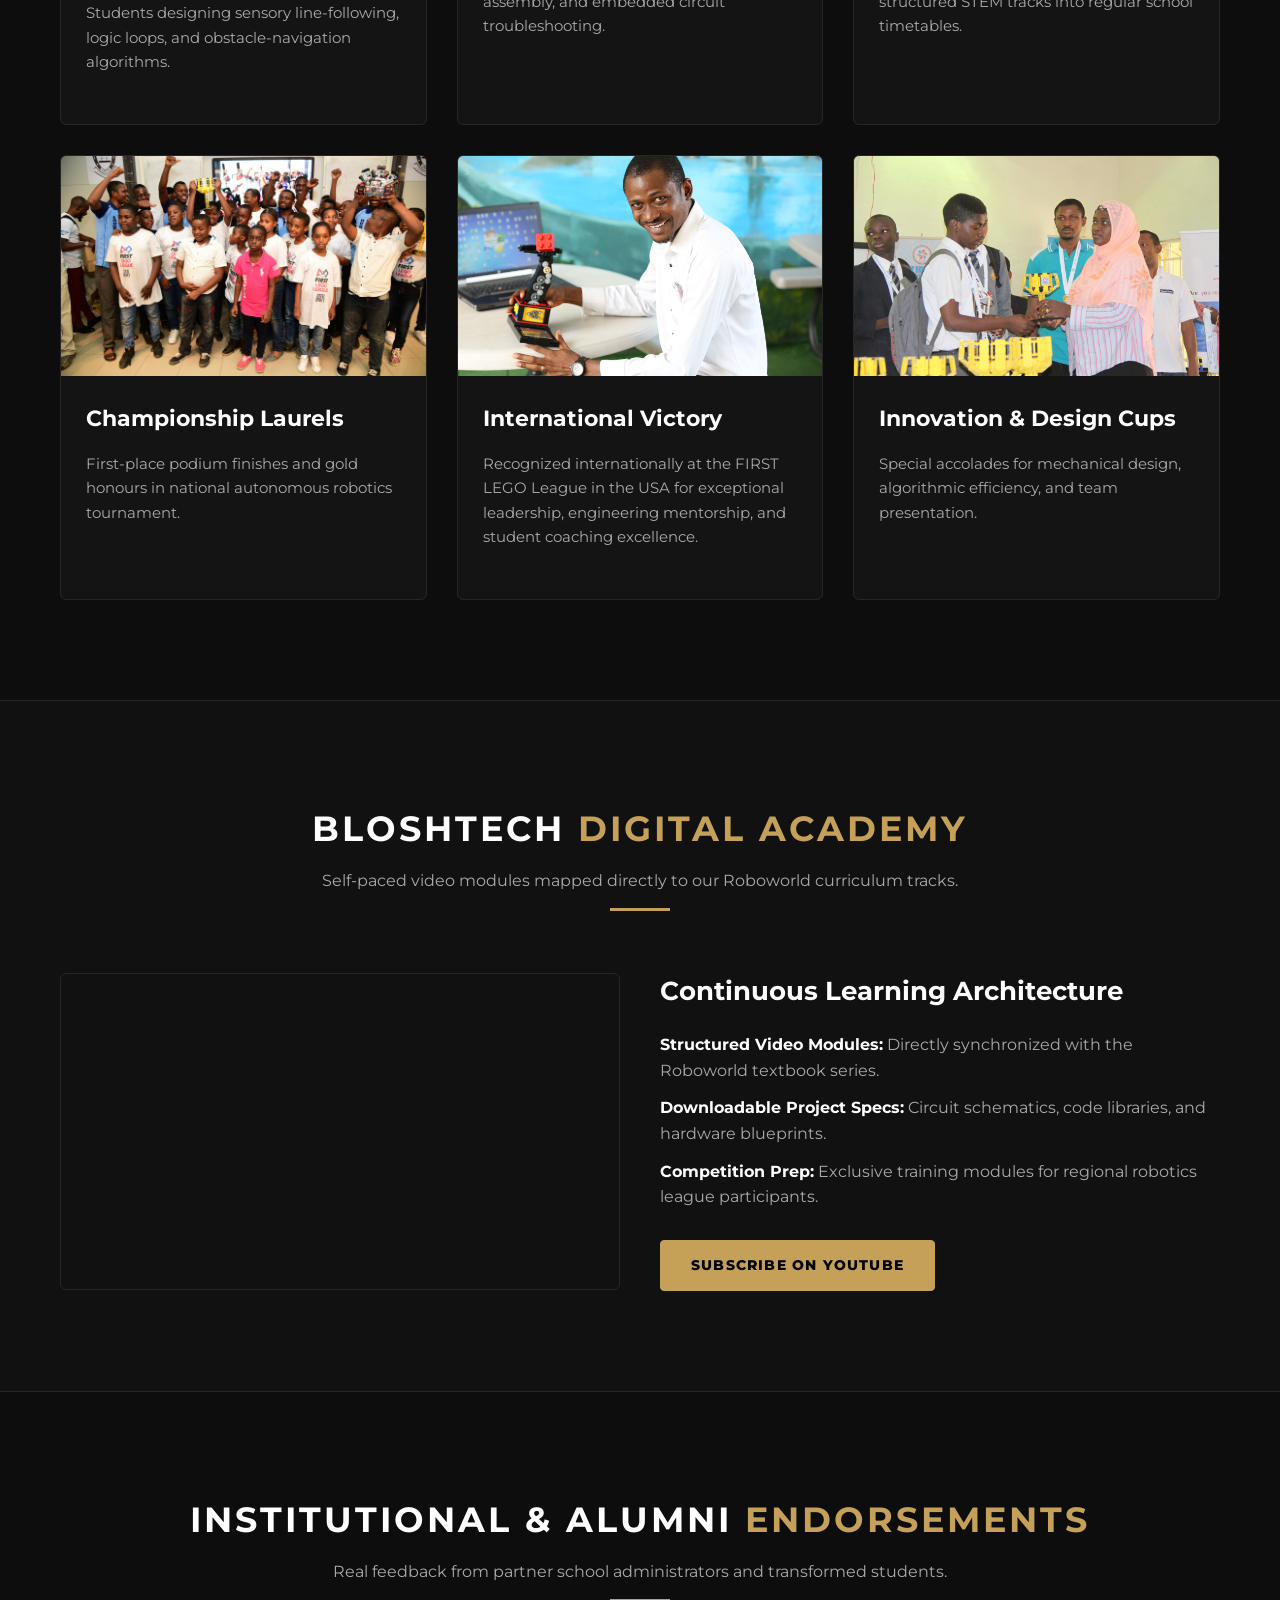
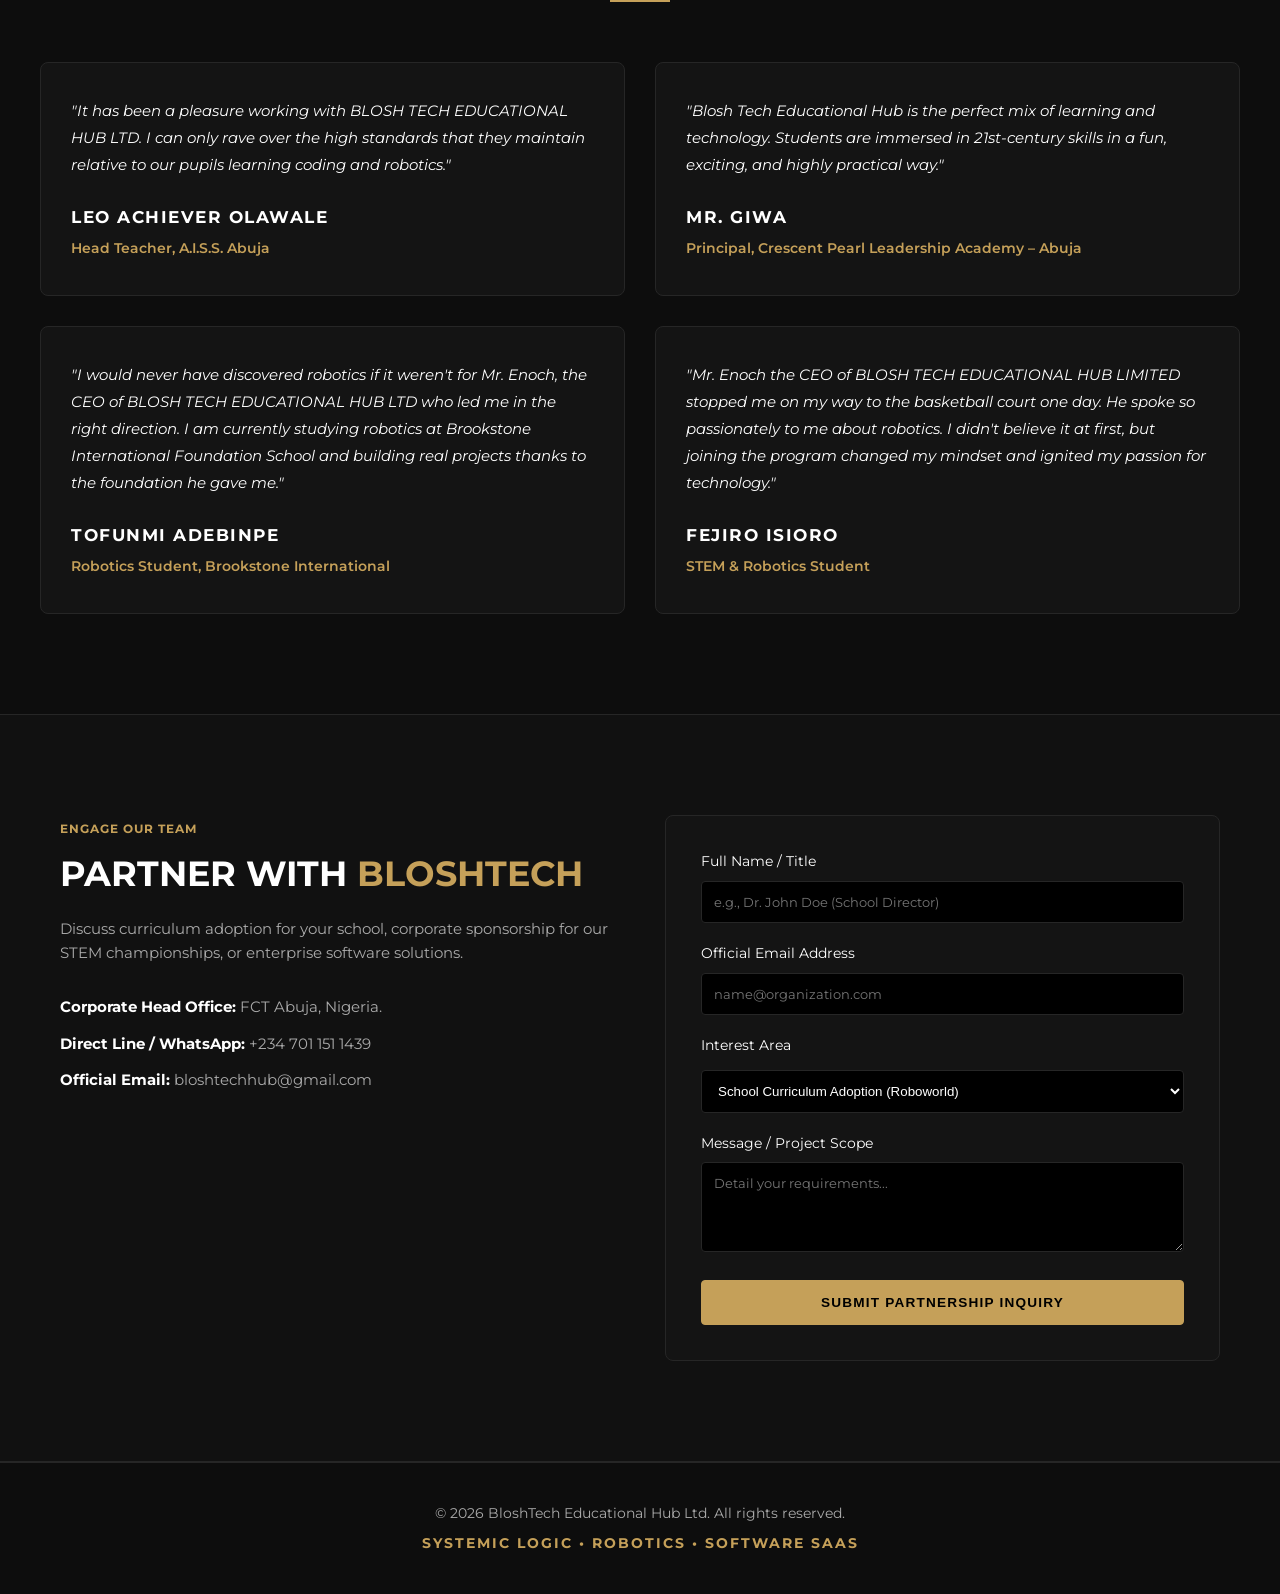
==== commit 0530975a: "Update index.html" ====
--- a/index.html
+++ b/index.html
@@ -643,7 +643,7 @@
 
             <div class="contact-info-block">
               <p>
-                <strong>Corporate Head Office:</strong>FCT Abuja, Nigeria.
+                <strong>Corporate Head Office:</strong> FCT Abuja, Nigeria.
               </p>
               <p><strong>Direct Line / WhatsApp:</strong> +234 701 151 1439</p>
               <p><strong>Official Email:</strong> bloshtechhub@gmail.com</p>
@@ -787,8 +787,8 @@
           );
         }
 
-        // 2. Format and open WhatsApp pre-filled chat with your official line (+2347011511439)
-        const whatsappPhone = "2347011511439";
+        // 2. Format and open WhatsApp pre-filled chat with your official line (+2347036552667)
+        const whatsappPhone = "2347036552667";
         const waText = encodeURIComponent(
           `Hello BloshTech,\n\nI just submitted an inquiry via bloshtech.com.\n\n*Name:* ${name}\n*Email:* ${email}\n*Interest:* ${interest}\n*Project Scope:* ${message}`,
         );
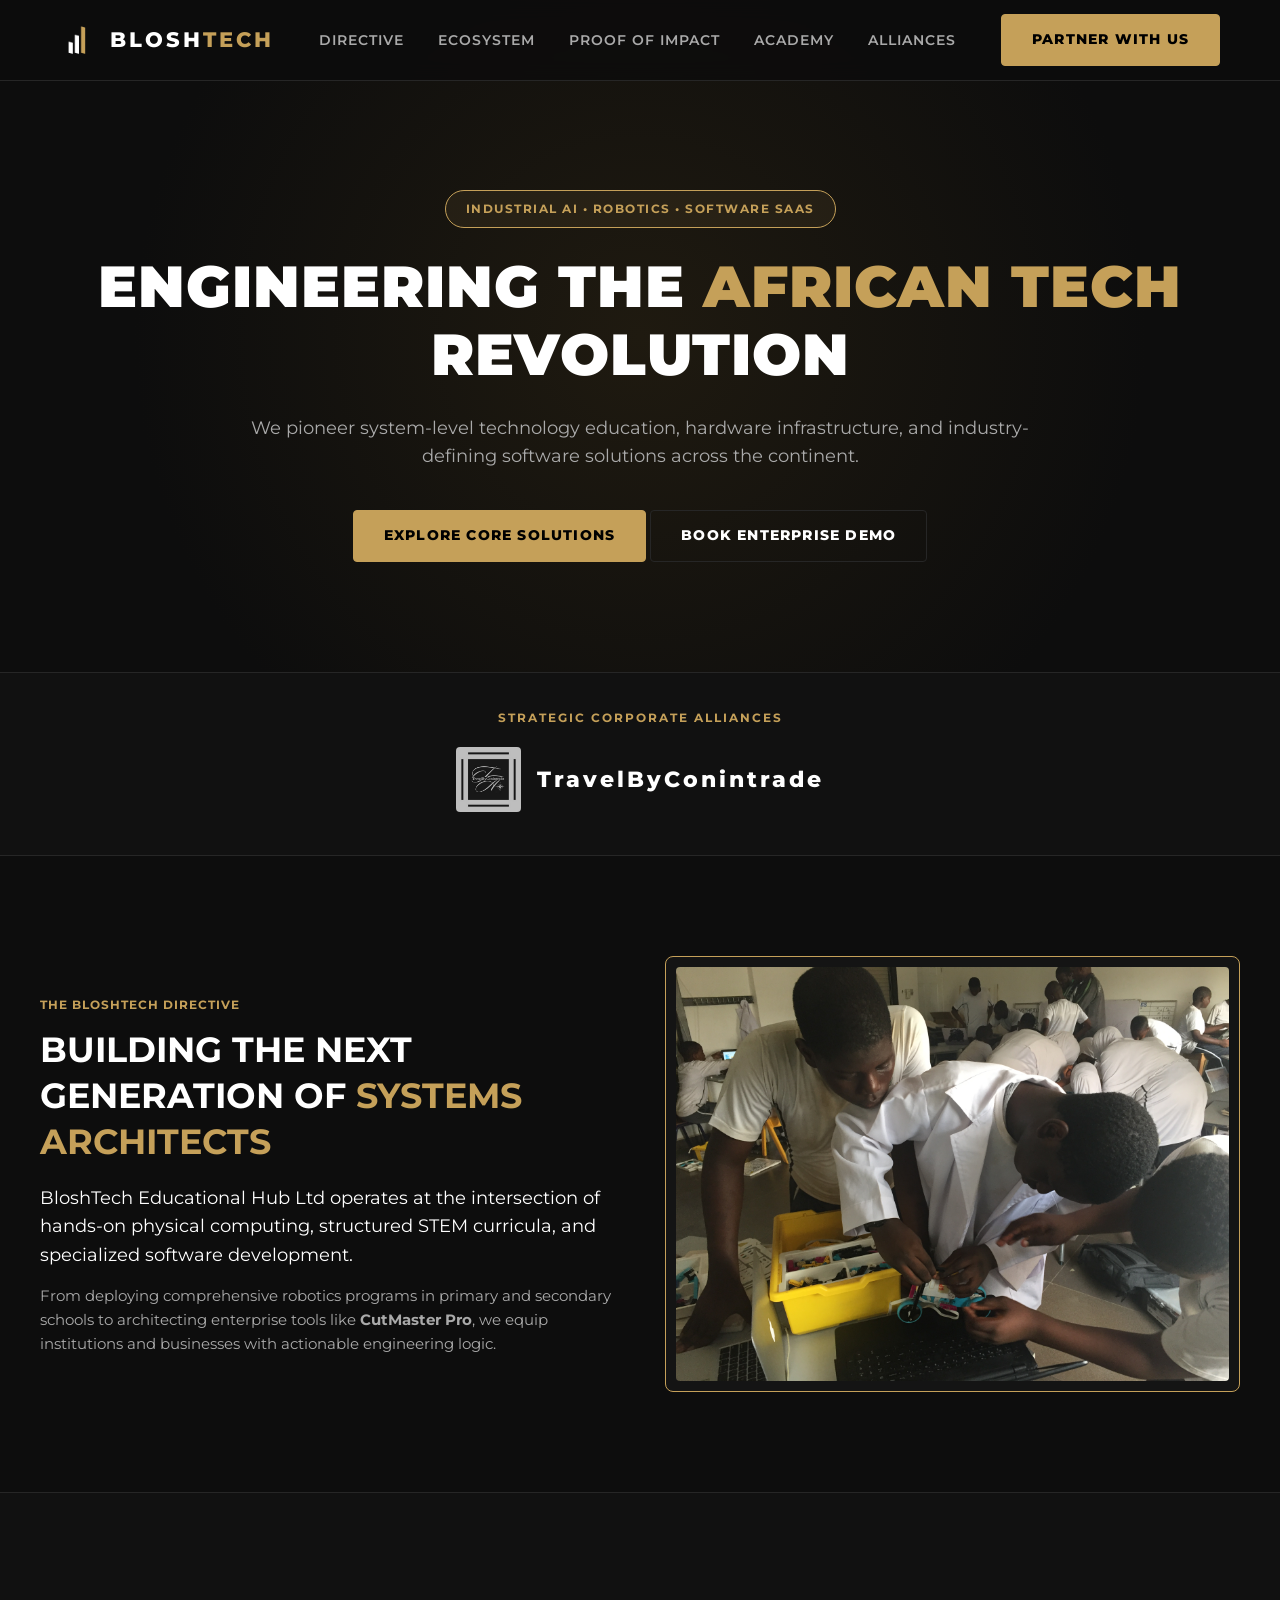
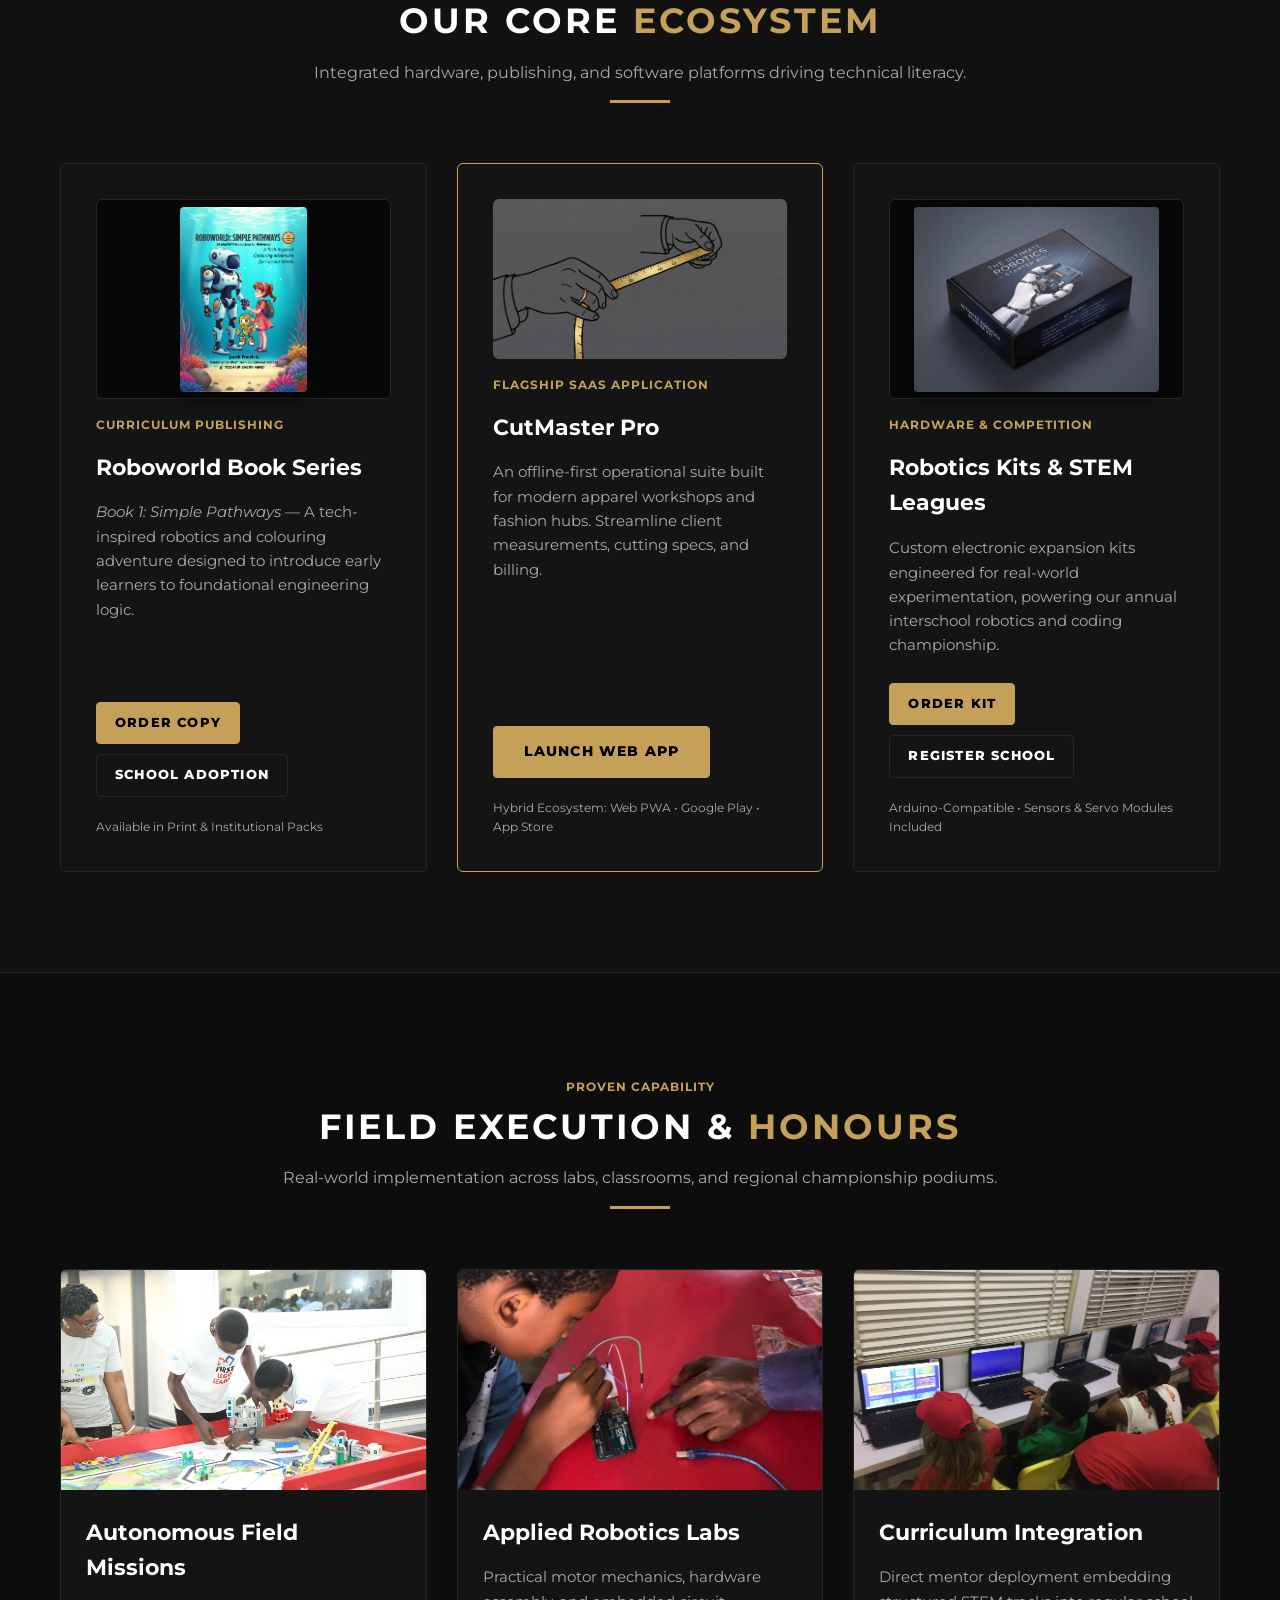
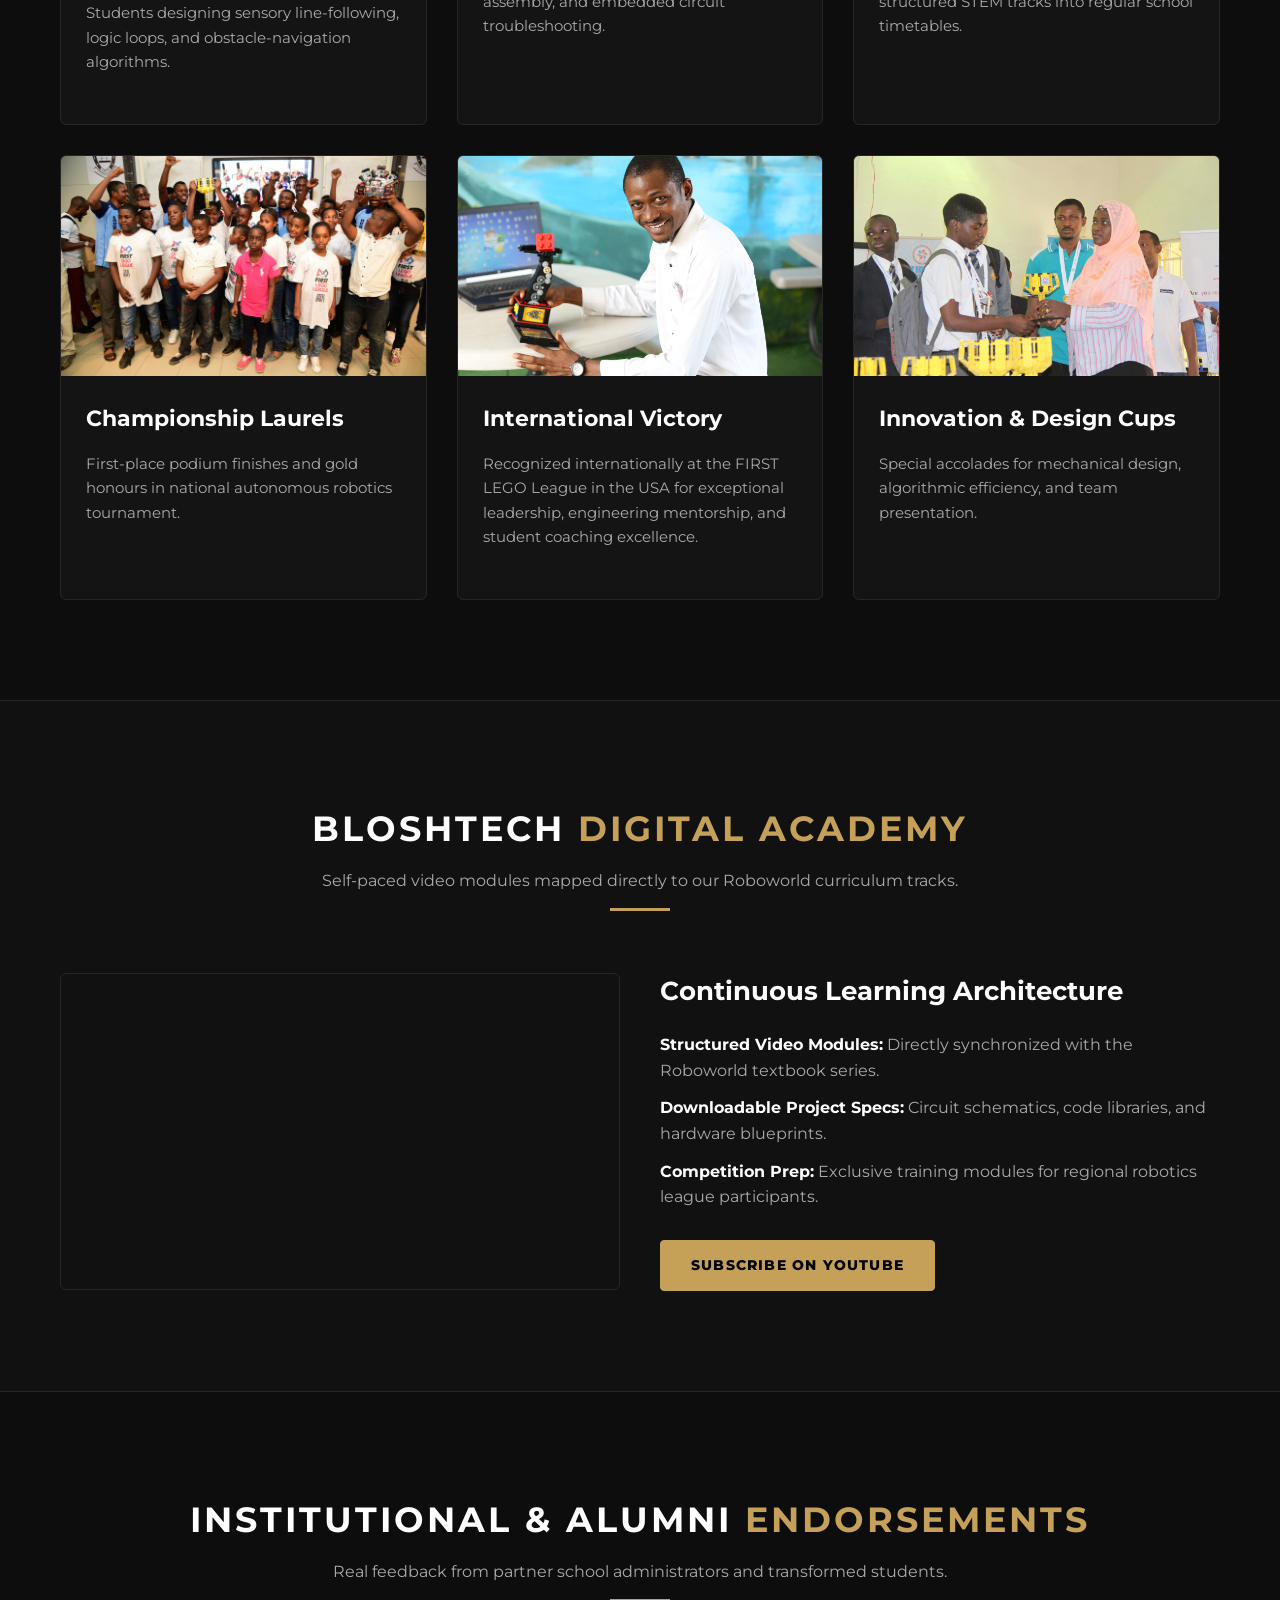
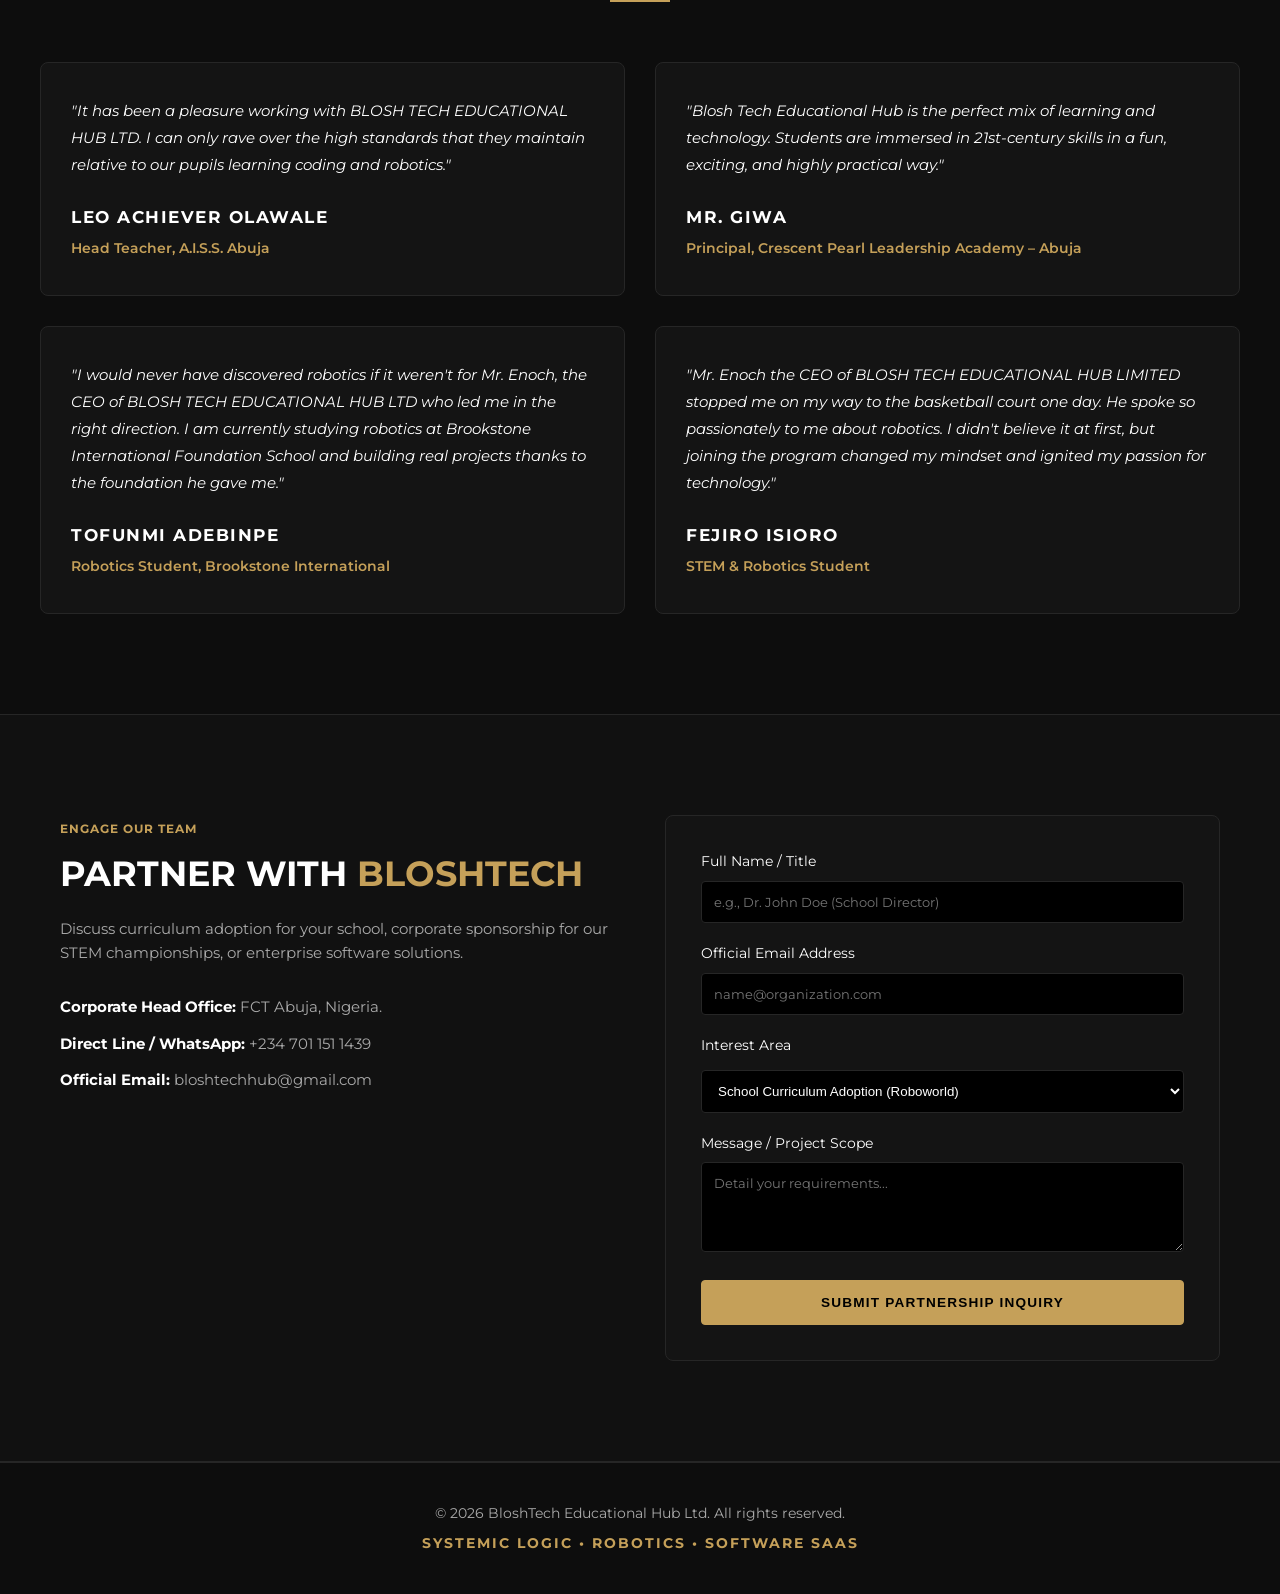
==== commit 35aa1998: "Update index.html" ====
--- a/index.html
+++ b/index.html
@@ -234,7 +234,7 @@
             <h3>Roboworld Book Series</h3>
             <p>
               <em>Book 1: Simple Pathways</em> — A tech-inspired robotics and
-              coloring adventure designed to introduce early learners to
+              colouring adventure designed to introduce early learners to
               foundational engineering logic.
             </p>
             <div
@@ -246,7 +246,7 @@
               "
             >
               <a
-                href="https://wa.me/2347011511439?text=Hello%20BloshTech,%20I%20would%20like%20to%20order%20copies%20of%20Roboworld%20Book%201:%20Simple%20Pathways."
+                href="https://wa.me/2347036552667?text=Hello%20BloshTech,%20I%20would%20like%20to%20order%20copies%20of%20Roboworld%20Book%201:%20Simple%20Pathways."
                 target="_blank"
                 class="btn btn-gold card-btn"
                 style="padding: 10px 18px; font-size: 0.8rem"
@@ -341,7 +341,7 @@
               "
             >
               <a
-                href="https://wa.me/2347011511439?text=Hello%20BloshTech,%20I%20would%20like%20to%20order%20the%20Ultimate%20Robotics%20Starter%20Kit."
+                href="https://wa.me/2347036552667?text=Hello%20BloshTech,%20I%20would%20like%20to%20order%20the%20Ultimate%20Robotics%20Starter%20Kit."
                 target="_blank"
                 class="btn btn-gold card-btn"
                 style="padding: 10px 18px; font-size: 0.8rem"
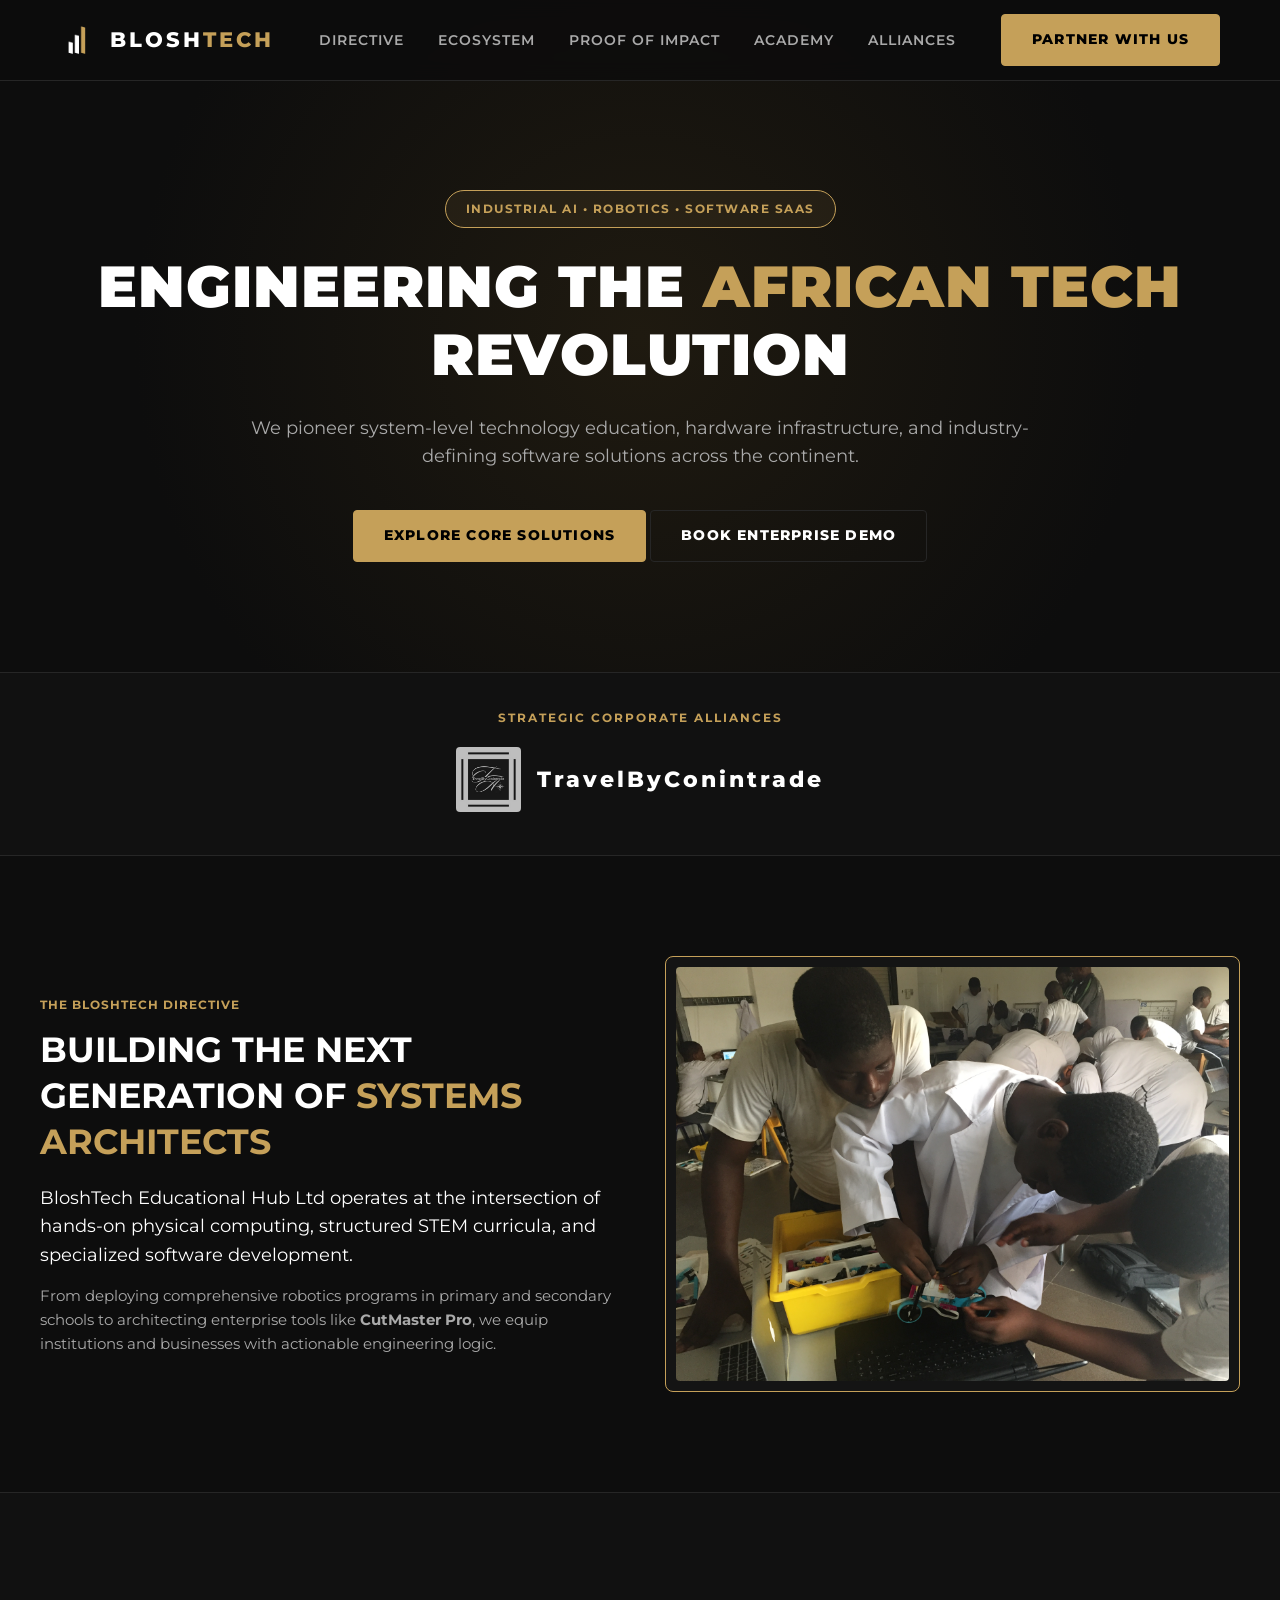
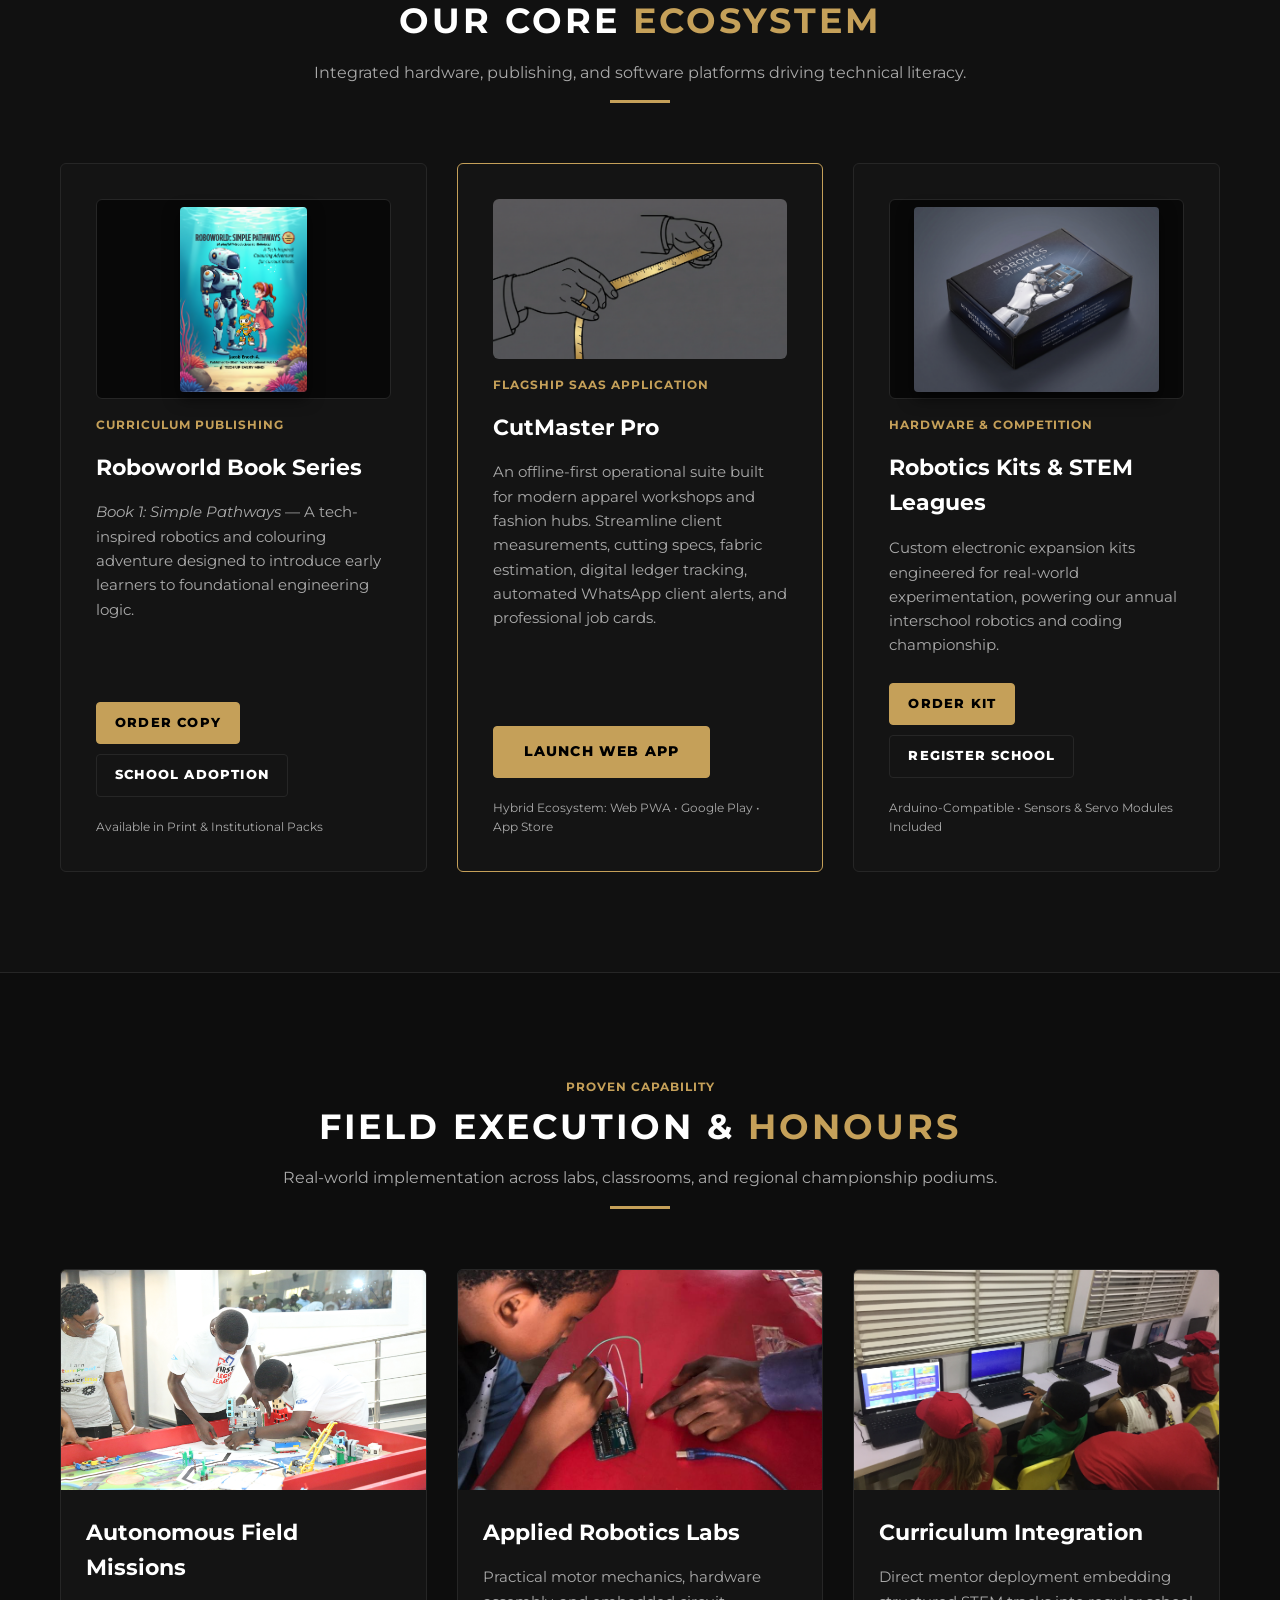
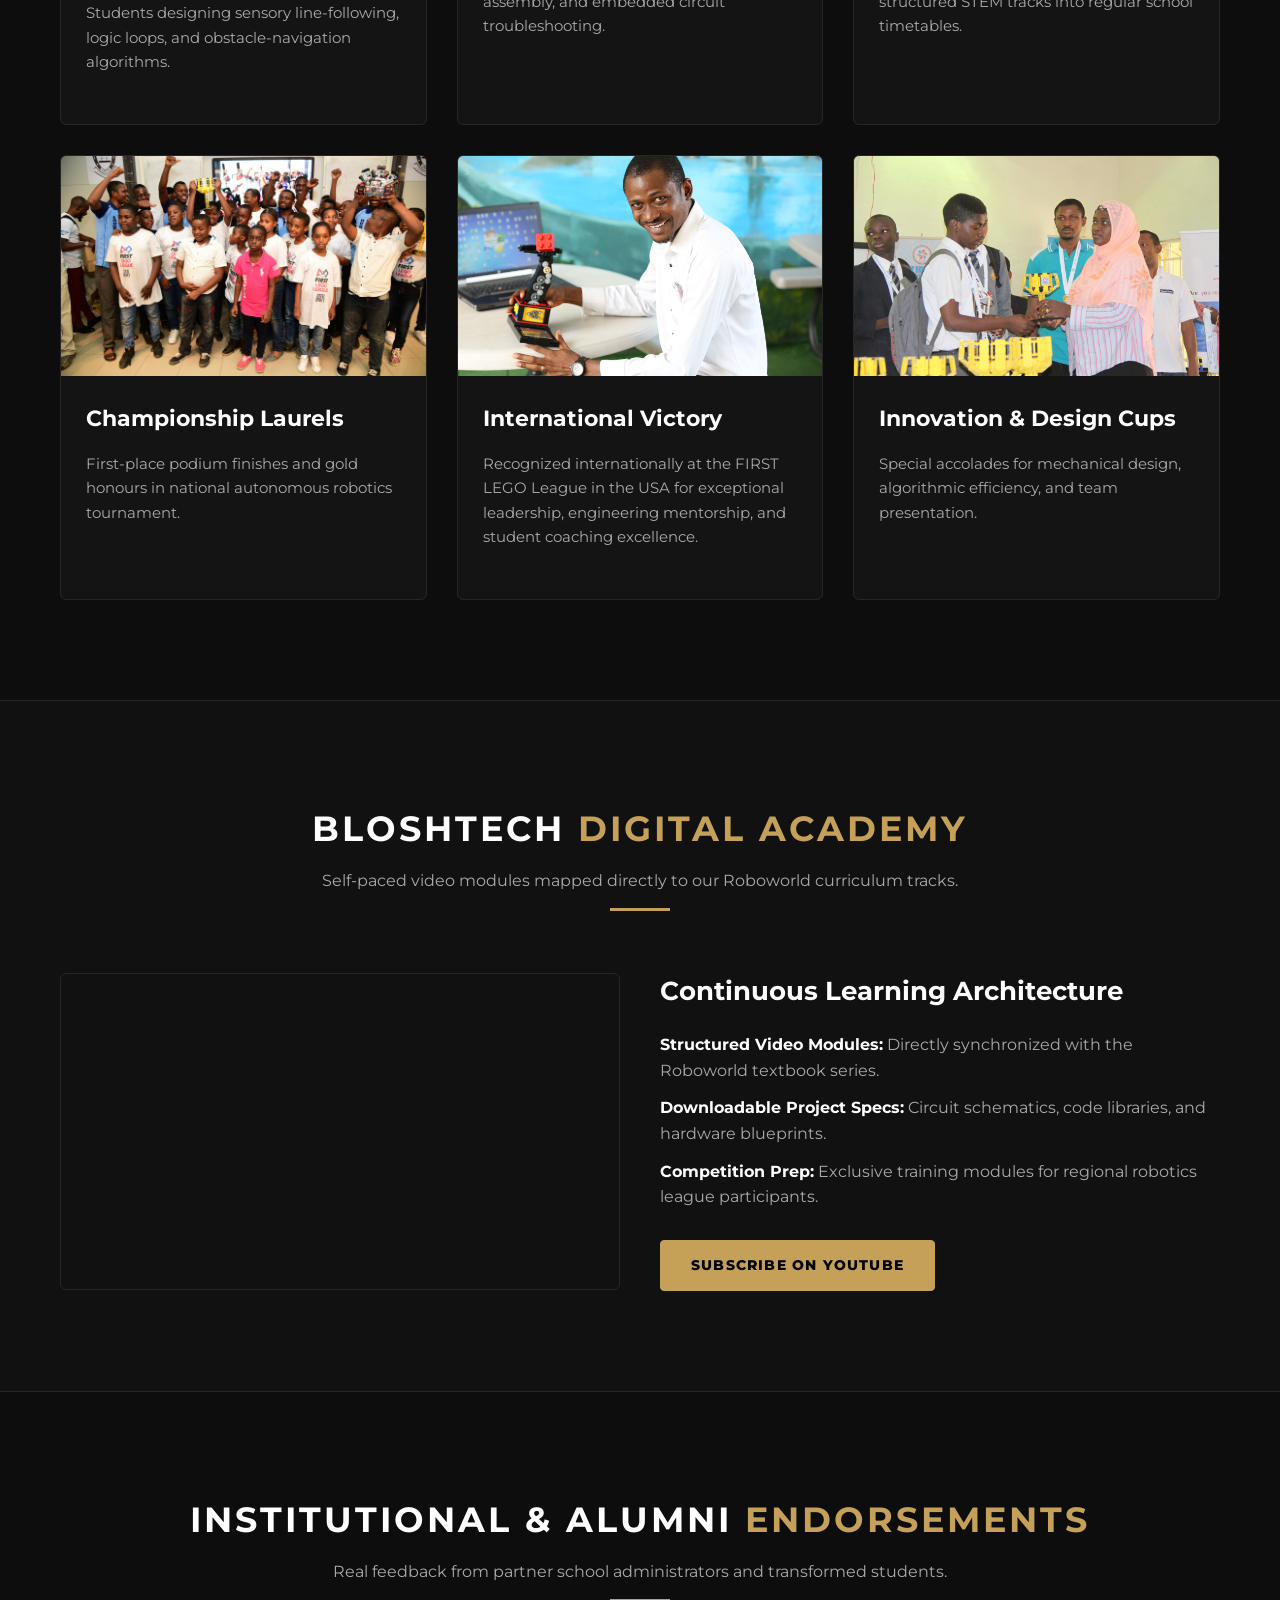
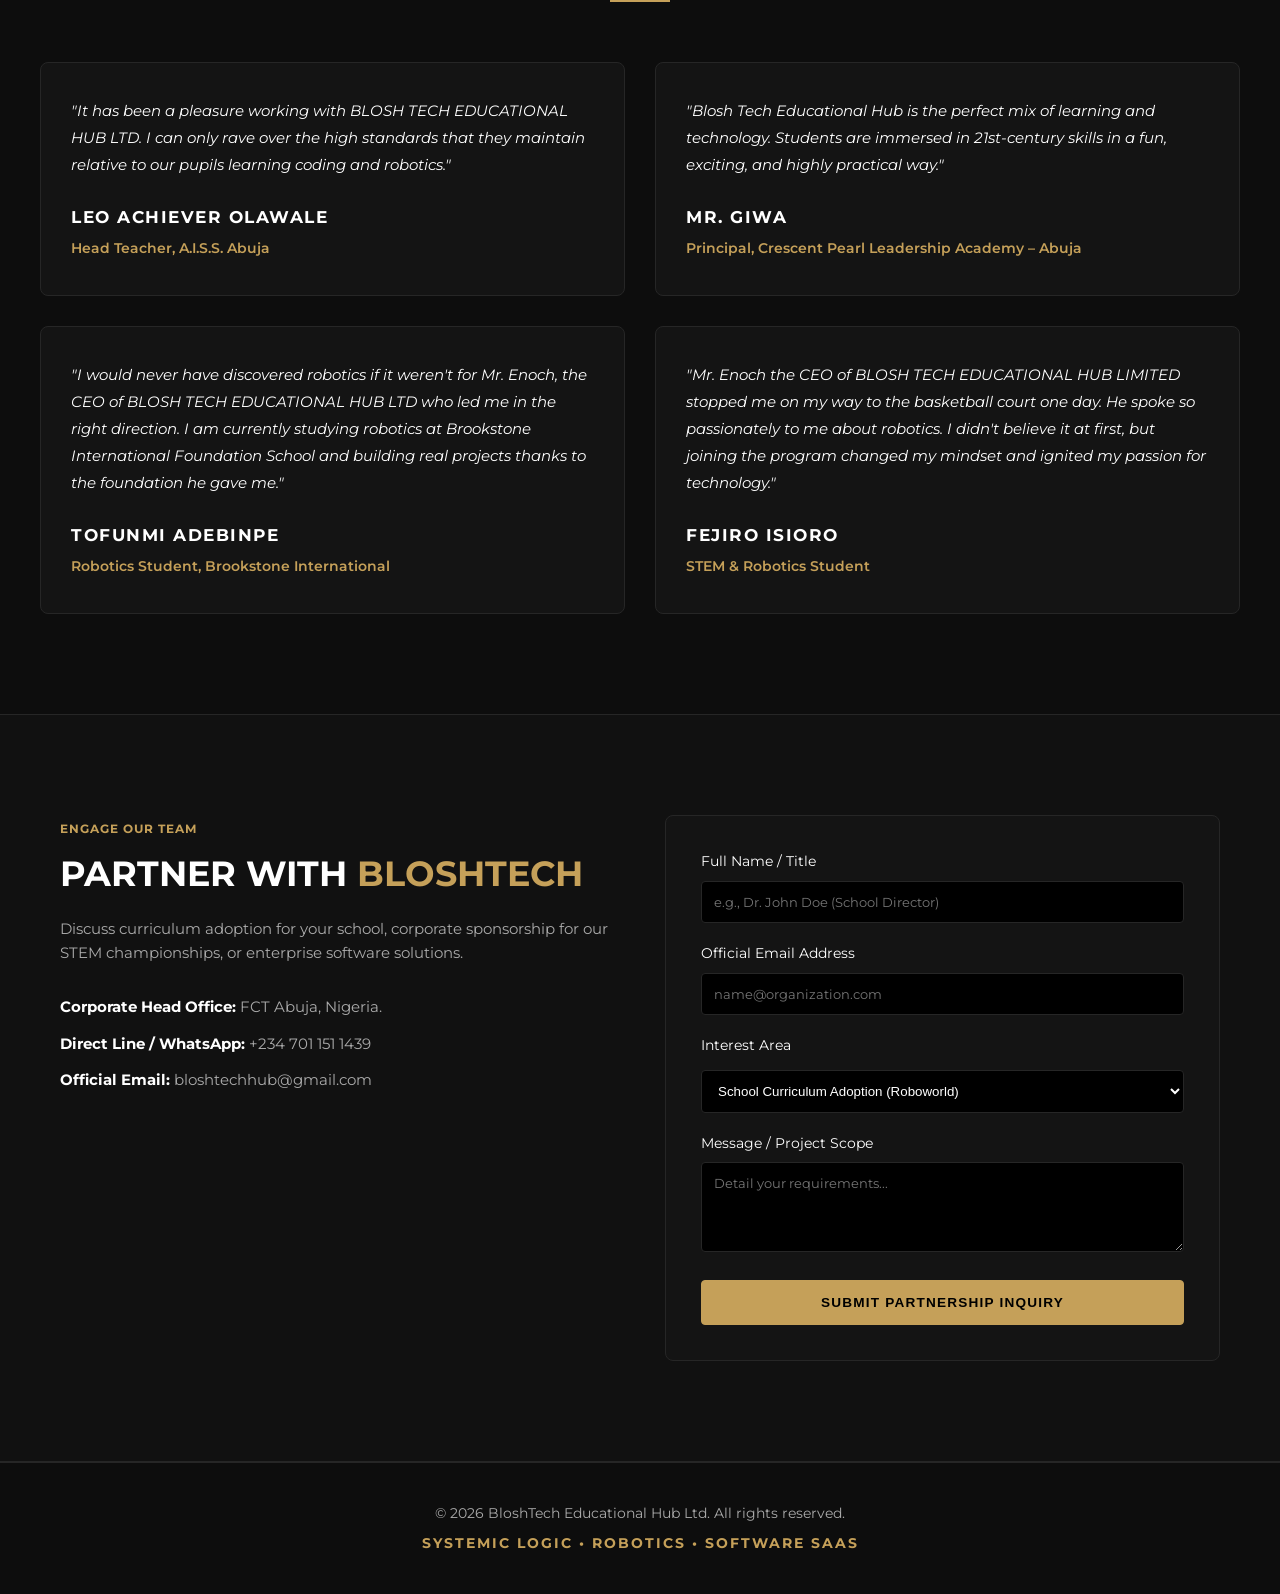
==== commit cadd923a: "Update index.html" ====
--- a/index.html
+++ b/index.html
@@ -3,6 +3,7 @@
   <head>
     <meta charset="UTF-8" />
     <meta name="viewport" content="width=device-width, initial-scale=1.0" />
+    <meta name="google-site-verification" content="nnvjLdiNVqw1Vf50modDh_vSypLexbc6VBYe3_aiW3s" />
     <title>Bloshtech | Systemic Logic • Robotics • Software</title>
 
     <!-- =========================================================
@@ -278,23 +279,24 @@
               "
             />
             <div class="card-tag gold-tag">Flagship SaaS Application</div>
-            <h3>CutMaster Pro</h3>
-            <p>
-              An offline-first operational suite built for modern apparel
-              workshops and fashion hubs. Streamline client measurements,
-              cutting specs, and billing.
-            </p>
-            <div style="margin-bottom: 20px">
-              <a
-                href="https://cutmaster.bloshtech.com"
-                target="_blank"
-                class="btn btn-gold card-btn"
-                >Launch Web App</a
-              >
-            </div>
-            <small style="color: var(--text-muted); font-size: 0.75rem">
-              Hybrid Ecosystem: Web PWA • Google Play • App Store
-            </small>
+<h3>CutMaster Pro</h3>
+<p>
+  An offline-first operational suite built for modern apparel
+  workshops and fashion hubs. Streamline client measurements,
+  cutting specs, fabric estimation, digital ledger tracking, 
+  automated WhatsApp client alerts, and professional job cards.
+</p>
+<div style="margin-bottom: 20px">
+  <a
+    href="/cutmaster/"
+    target="_blank"
+    class="btn btn-gold card-btn"
+    >Launch Web App</a
+  >
+</div>
+<small style="color: var(--text-muted); font-size: 0.75rem">
+  Hybrid Ecosystem: Web PWA • Google Play • App Store
+</small>          
           </div>
 
           <!-- Hardware & Competitions Card -->
@@ -531,7 +533,7 @@
               </li>
             </ul>
             <a
-              href="https://youtube.com/@enochjacob.mentor"
+              href="https://youtube.com/@bloshtech"
               target="_blank"
               rel="noopener noreferrer"
               class="btn btn-gold"
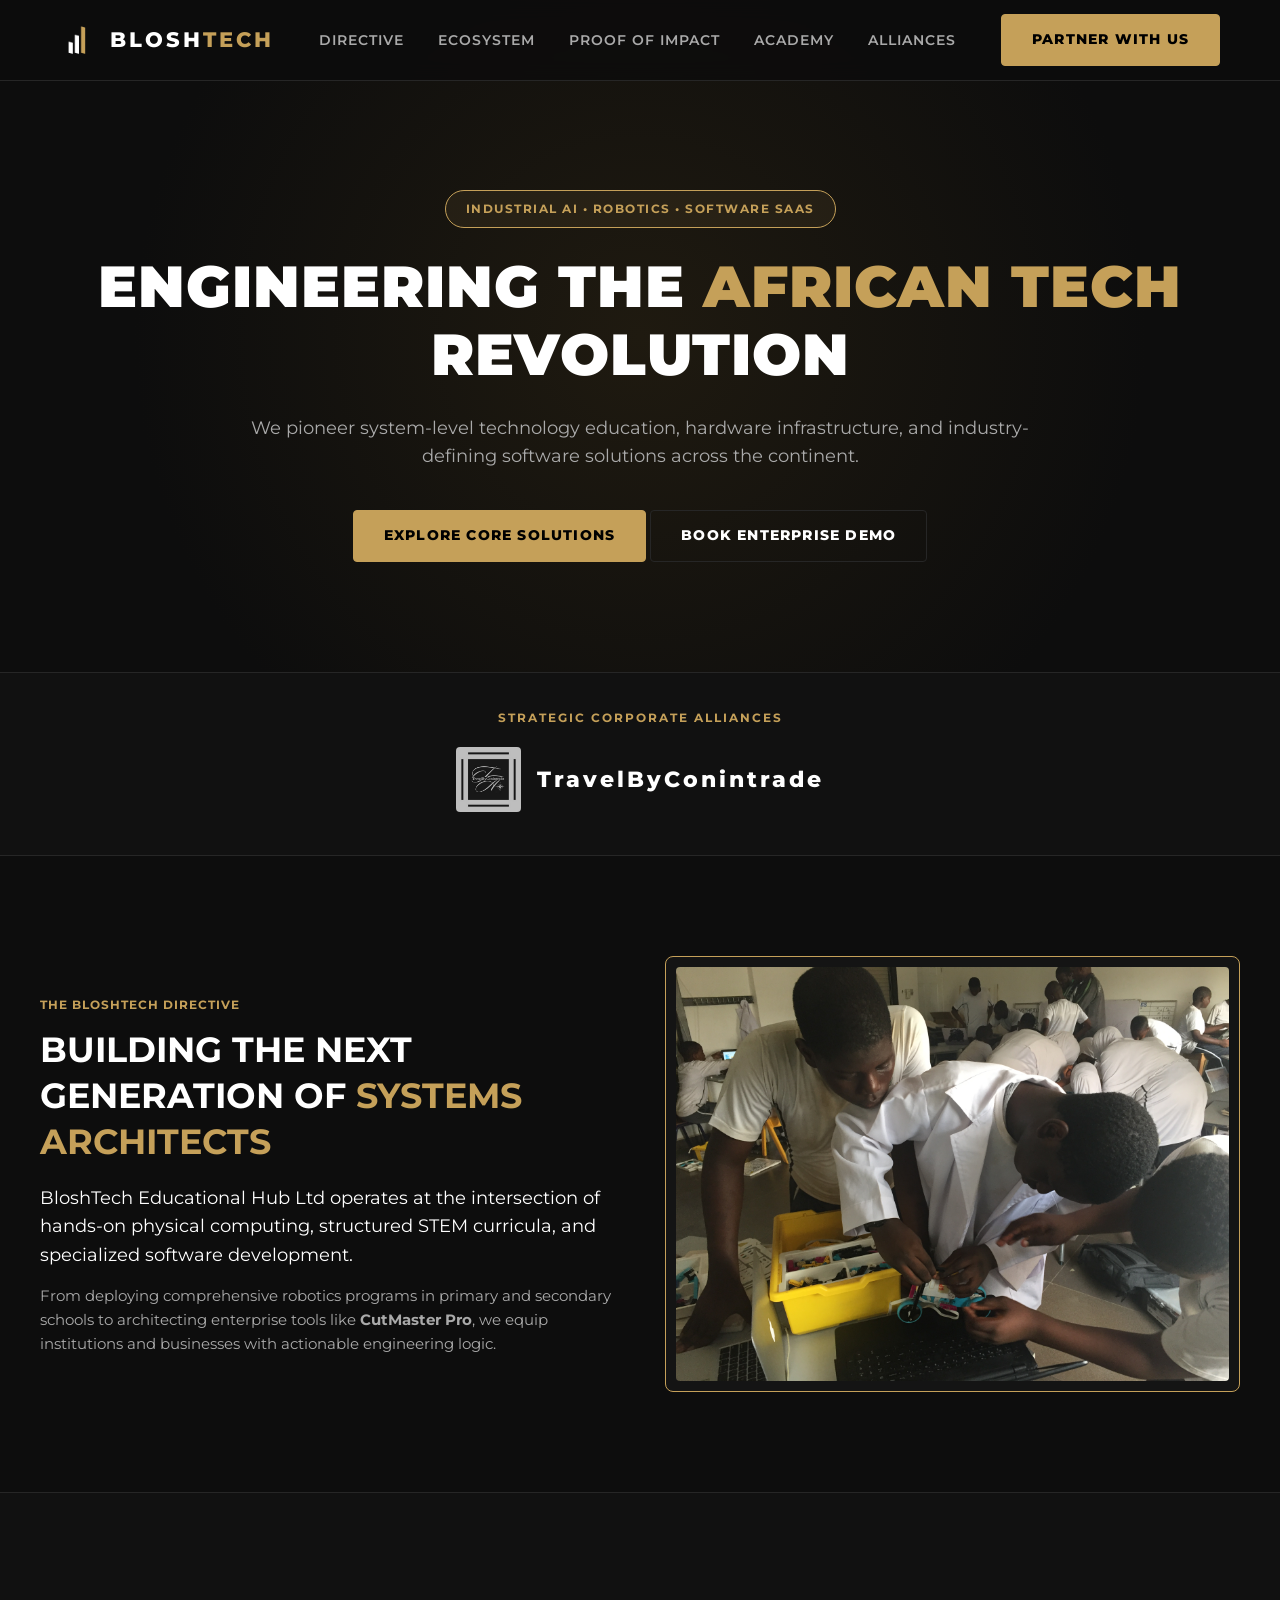
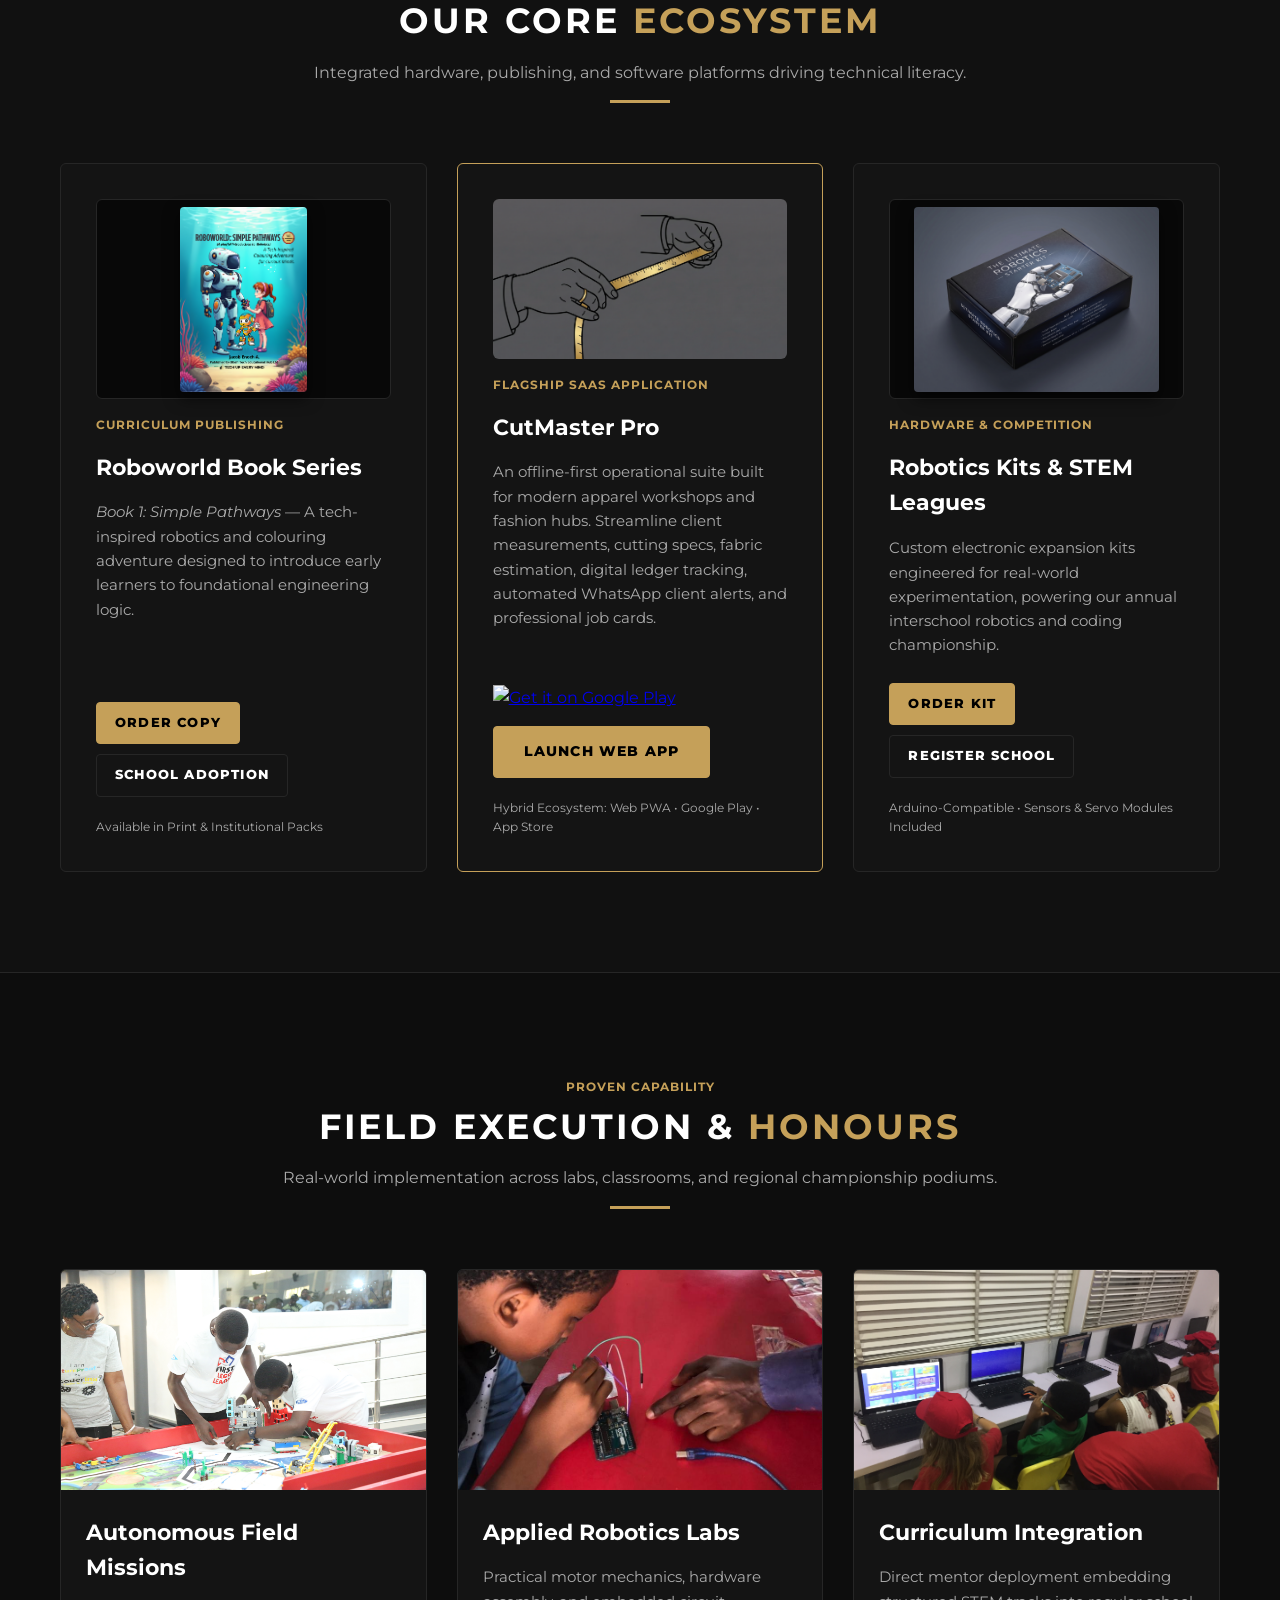
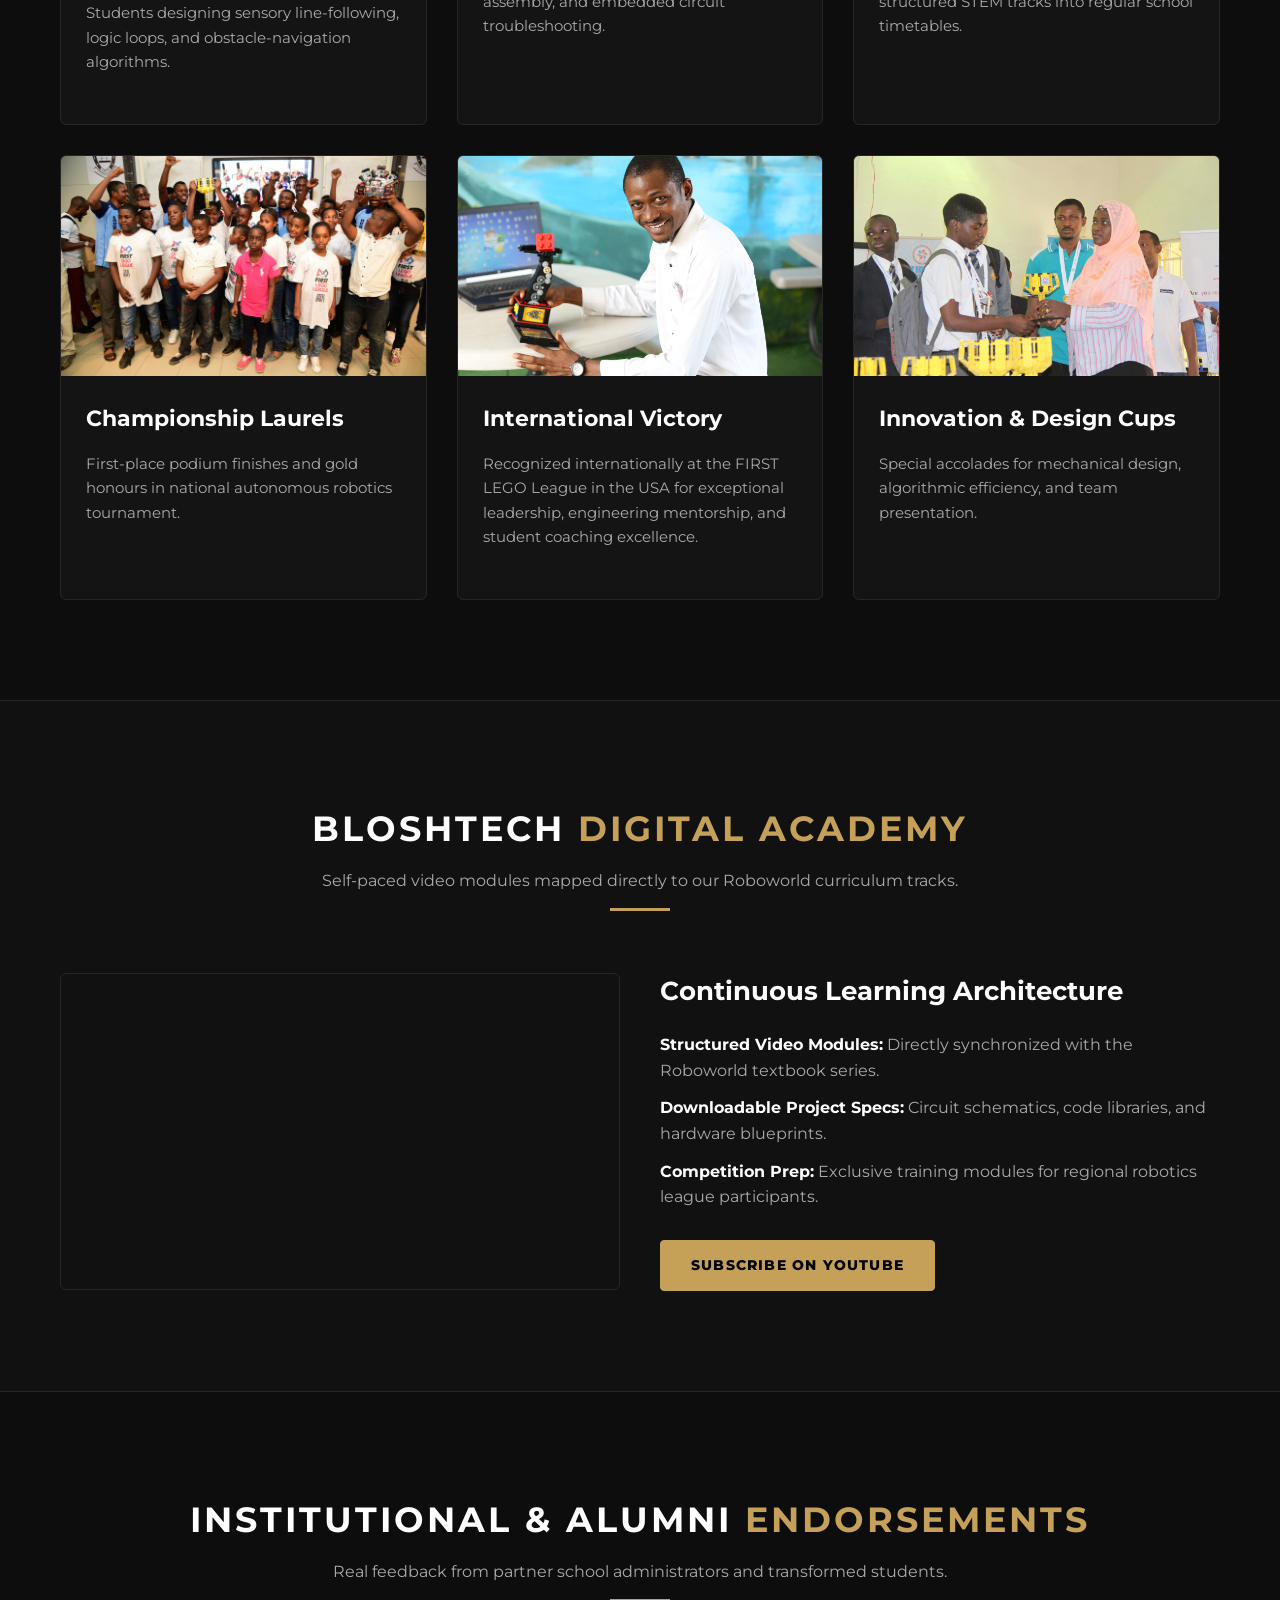
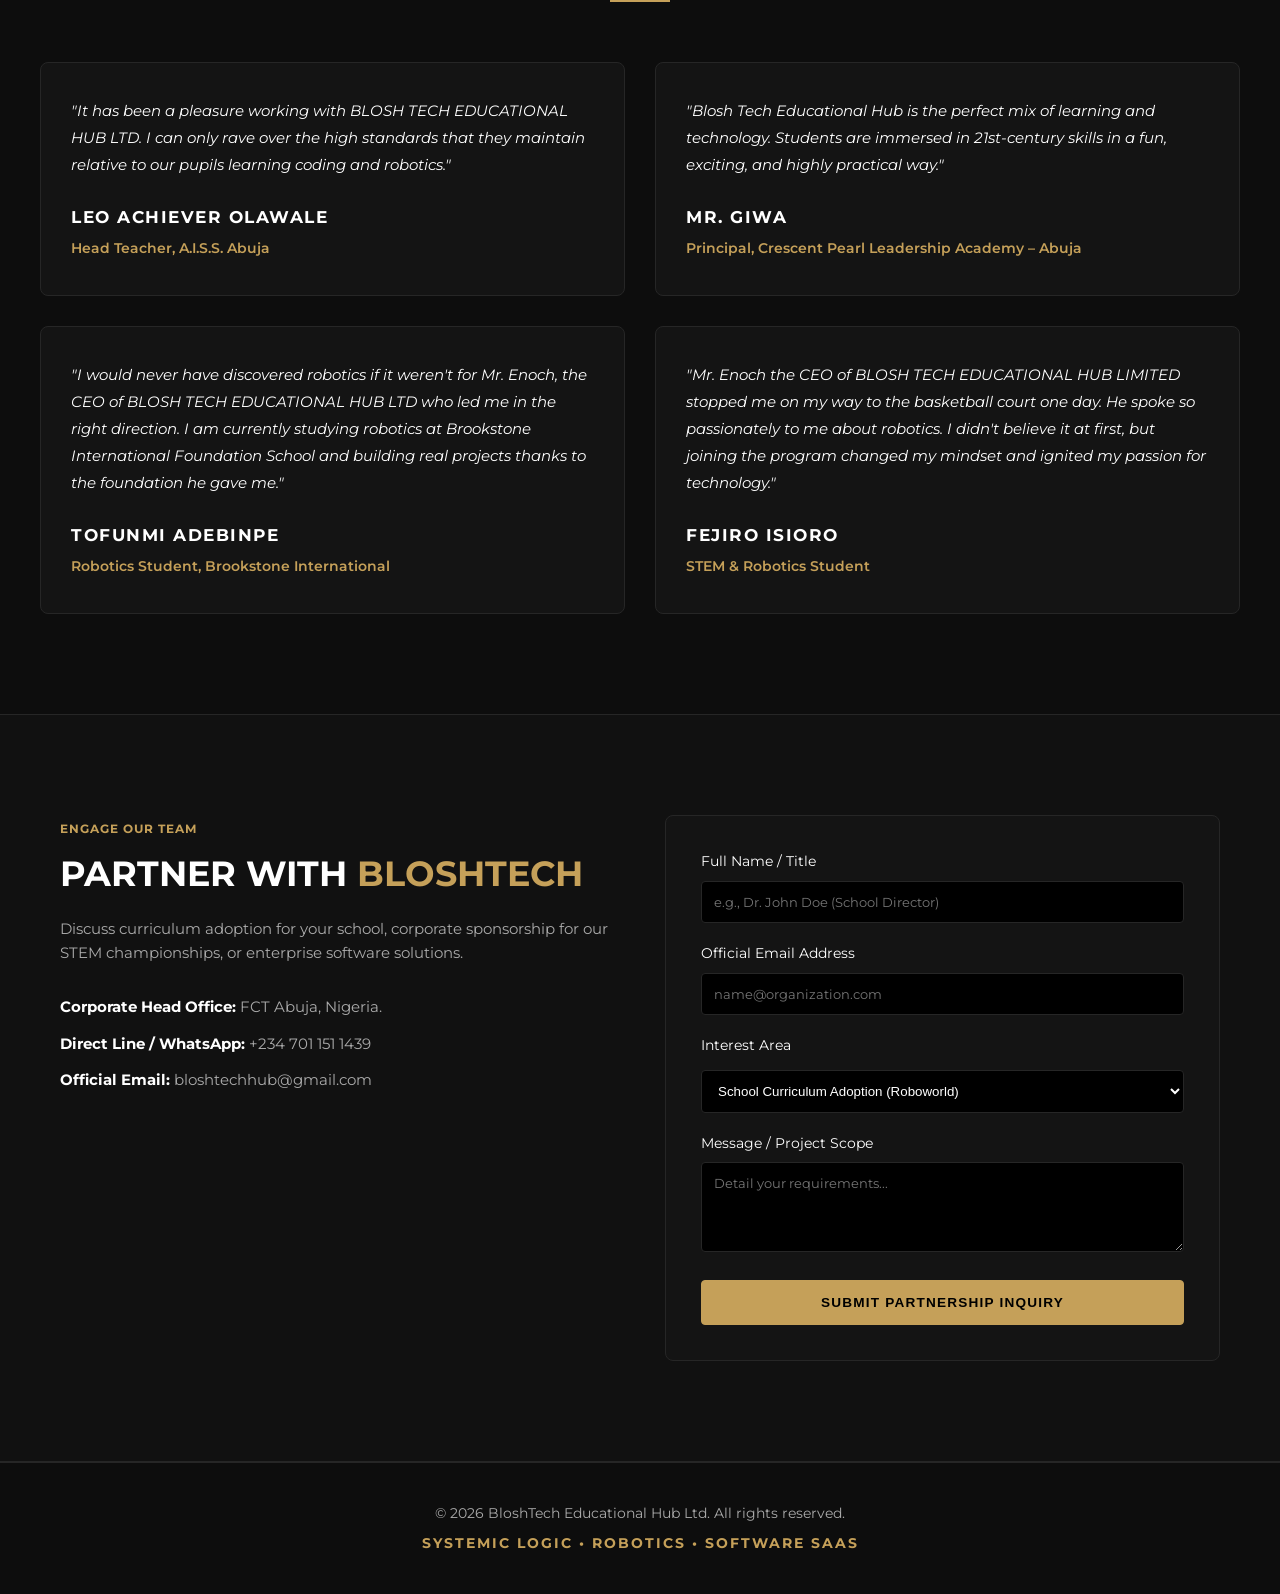
==== commit 50ab8cc6: "Update index.html" ====
--- a/index.html
+++ b/index.html
@@ -286,6 +286,14 @@
   cutting specs, fabric estimation, digital ledger tracking, 
   automated WhatsApp client alerts, and professional job cards.
 </p>
+
+<!-- Google Play Badge placed ABOVE -->
+<div style="margin-bottom: 15px;">
+  <a href="https://play.google.com/store/apps/details?id=com.bloshtech.cutmaster" target="_blank">
+    <img src="https://play.google.com/intl/en_us/badges/static/images/badges/en_badge_web_generic.png" alt="Get it on Google Play" style="height: 50px;" />
+  </a>
+</div>
+
 <div style="margin-bottom: 20px">
   <a
     href="/cutmaster/"
@@ -296,7 +304,7 @@
 </div>
 <small style="color: var(--text-muted); font-size: 0.75rem">
   Hybrid Ecosystem: Web PWA • Google Play • App Store
-</small>          
+</small>      
           </div>
 
           <!-- Hardware & Competitions Card -->
